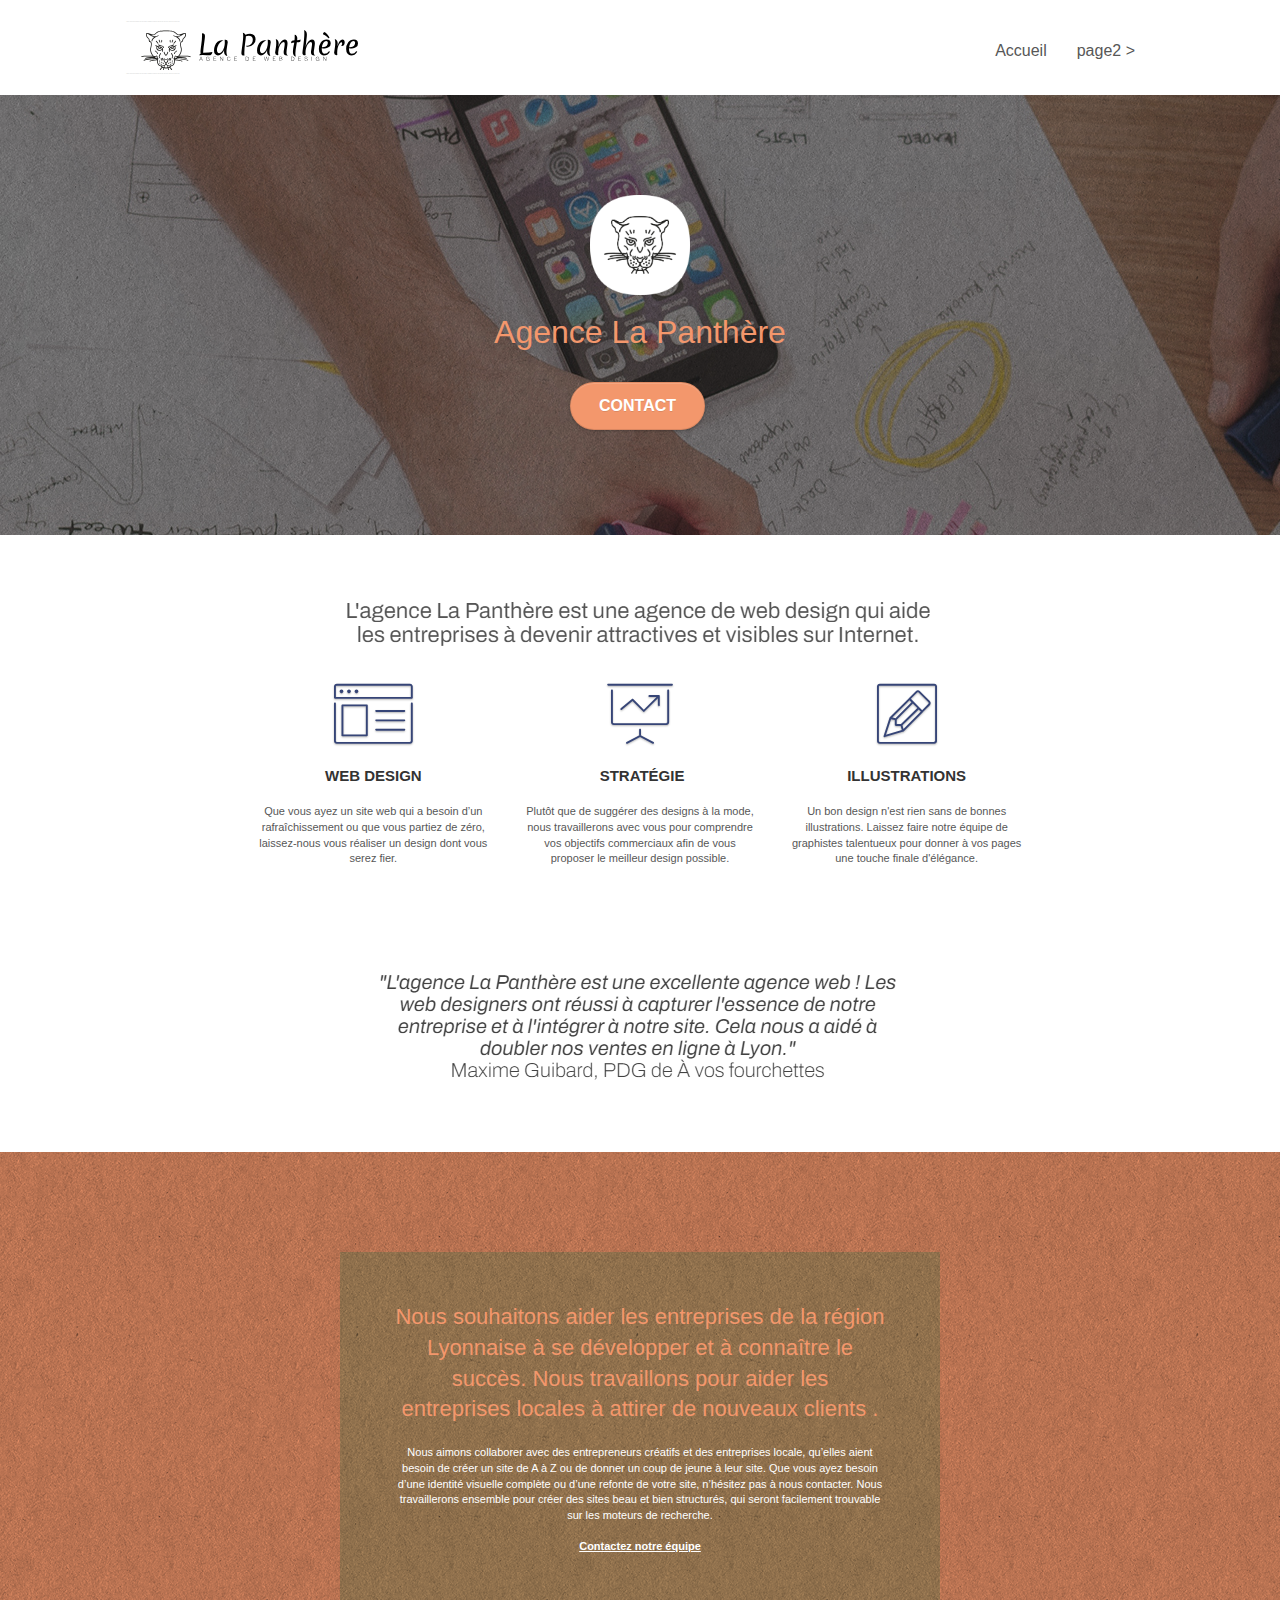
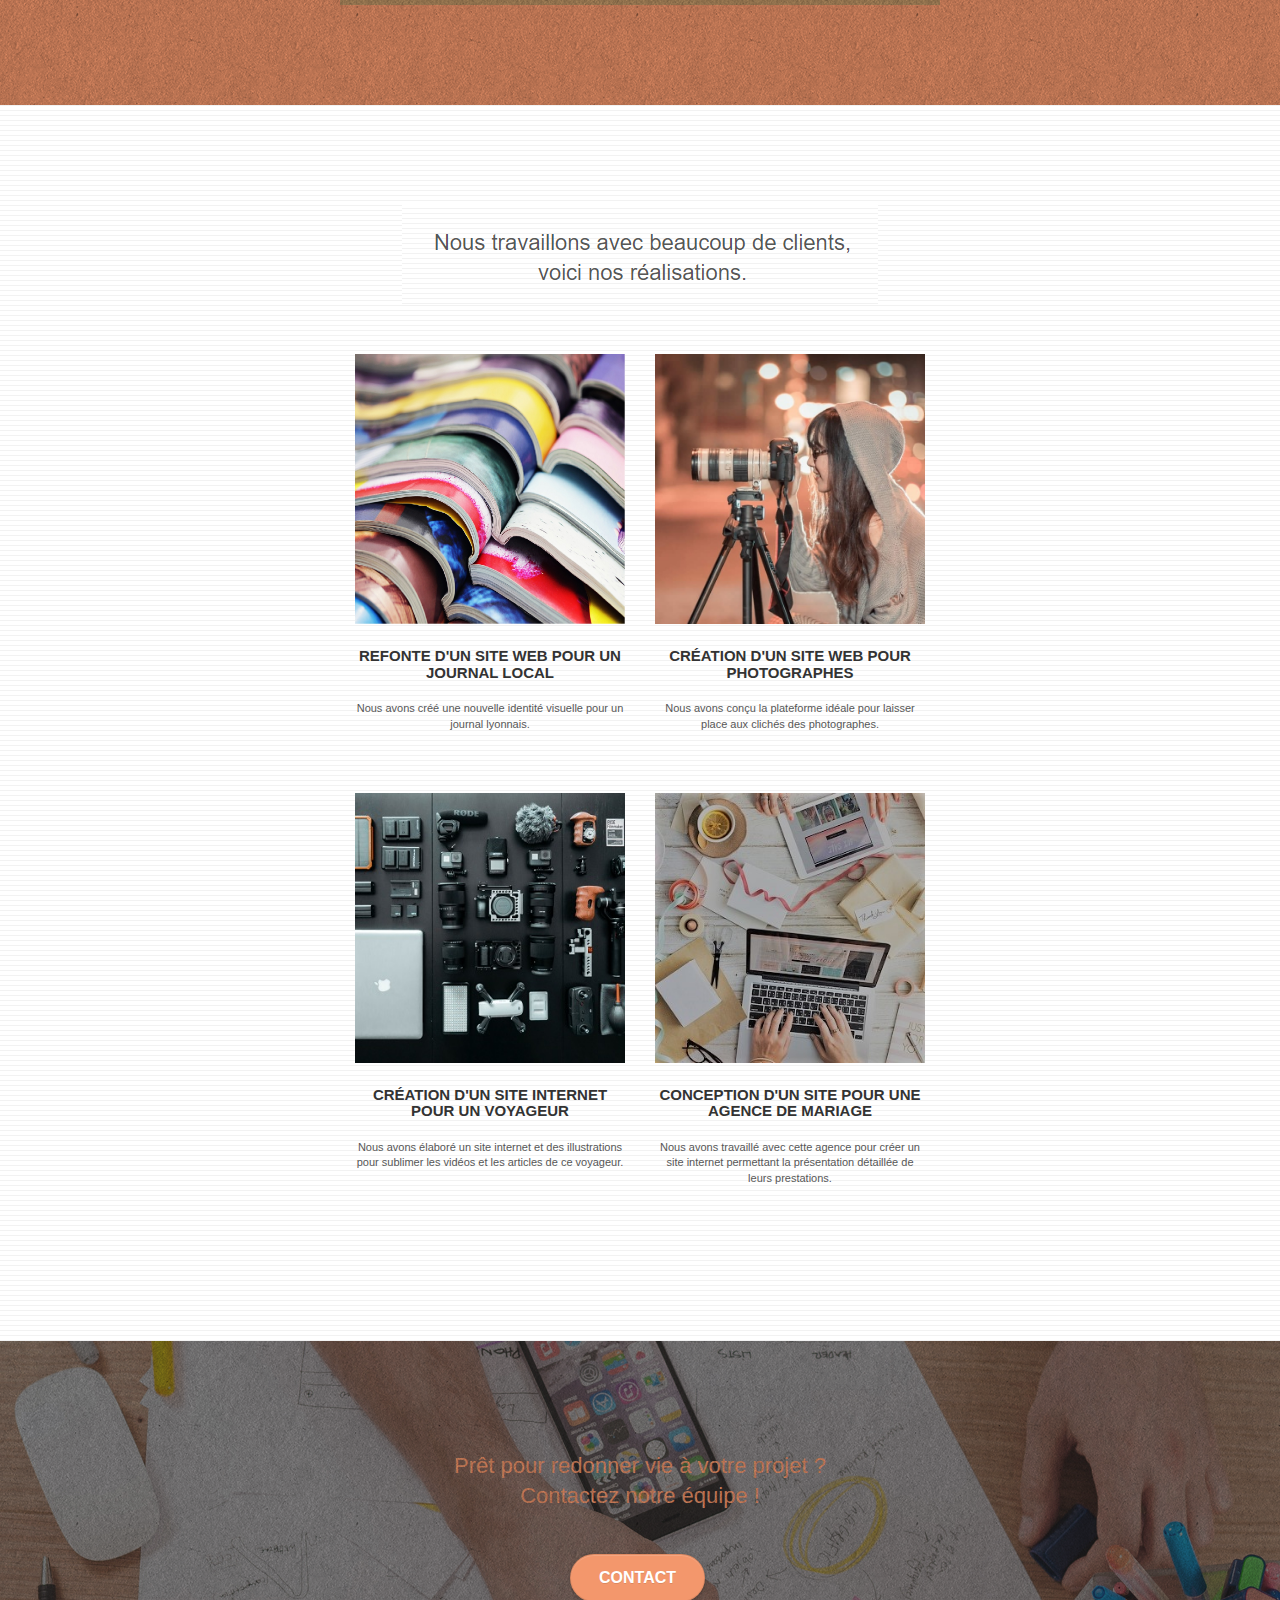
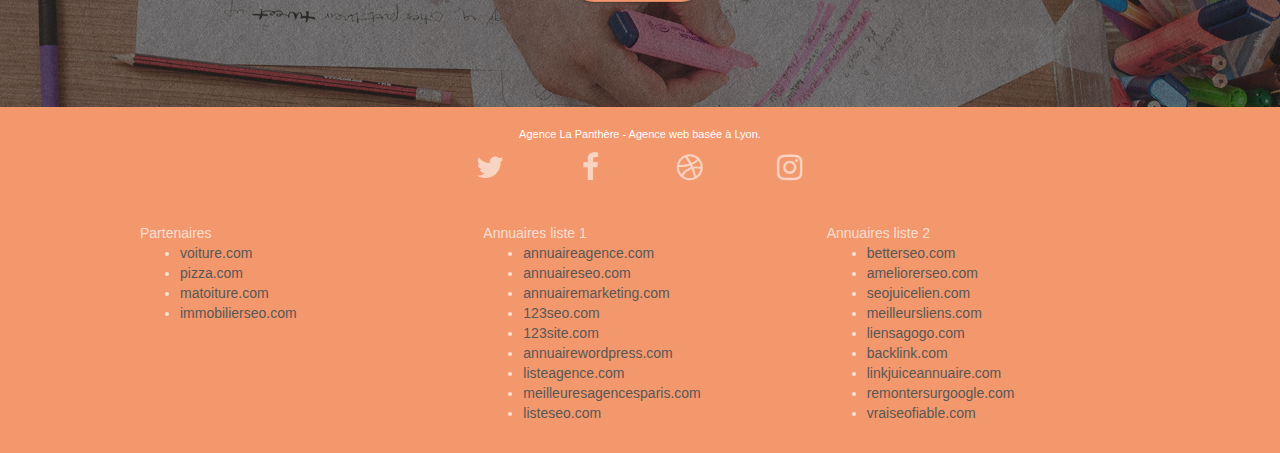
==== index.html @ 85a0c878 "first real commit" ====
<!doctype html>
<html lang="Default">
<head>
    <meta charset="utf-8">
    <meta name="keywords" content="seo, google, site web, site internet, agence design paris, agence design, agence design,agence design,agence design,agence design,agence design,agence design,agence design,agence design">
    <meta name="description" content="">
    <meta name="viewport" content="width=device-width, initial-scale=1.0, viewport-fit=cover">
    <link rel="shortcut icon" type="image/png" href="favicon.jpg">
    
	<link rel="stylesheet" type="text/css" href="./css/bootstrap.css">
	<link rel="stylesheet" type="text/css" href="style.css">
	<link rel="stylesheet" type="text/css" href="./css/font-awesome.css">
	<link rel="stylesheet" type="text/css" href="./css/et-line.css">
	
    
	<script src="./js/jquery-2.1.0.js"></script>
	<script src="./js/bootstrap.js"></script>
	<script src="./js/blocs.js"></script>
	<script src="./js/jquery.touchSwipe.js" defer></script>
	<script src="./js/gmaps.js"></script>

    <title>.</title>
	<!-- Analytics -->
 
	<!-- Analytics END --> 
</head>

<body>
	<!-- Principal conteneur -->
	<div class="page-container">
		
	<!-- bloc-0 -->
	<div class="bloc bgc-white l-bloc " id="bloc-0">
		<div class="container bloc-sm">

			<nav class="navbar row">
				<div class="navbar-header">
					<div class="keywords" style="color:#cccccc;font-size:1px;">Agence web à paris, stratégie web, web design, illustrations, design de site web, site web, web, internet, site internet, site</div>
					<a class="navbar-brand" href="index.html"><img src="img/agence-la-panthere-monochrome.svg" alt="paris web design logo agence web meilleure agence" height="40" /></a>
					<div class="keywords" style="color:#cccccc;font-size:1px;">Agence web à paris, stratégie web, web design, illustrations, design de site web, site web, web, internet, site internet, site</div>
					<button id="nav-toggle" type="button" class="ui-navbar-toggle navbar-toggle" data-toggle="collapse" data-target=".navbar-1">
						<span class="sr-only">Toggle navigation</span><span class="icon-bar"></span><span class="icon-bar"></span><span class="icon-bar"></span>
					</button>
				</div>
				<div class="collapse navbar-collapse navbar-1 special-dropdown-nav">
					<ul class="site-navigation nav navbar-nav">
						<li>
							<a href="index.html">Accueil</a>
						</li>
						<li>
						</li>
						<li>
							<a href="page2.html">page2 &gt;</a>
						</li>
					</ul>
				</div>
			</nav>
		</div>
	</div>
	<!-- bloc-0 END -->

	<!-- bloc-1-presentation -->
	<div class="bloc bgc-dark-slate-blue bg-banniere d-bloc bg-t-edge bloc-bg-texture texture-paper b-parallax" id="bloc-1-hero">
		<div class="container bloc-lg">
			<div class="row tight-width-whitespace">
				<div class="col-sm-12">
					<img src="img/logo.png" class="center-block image-resize-mode" width="100" alt="Agence La Panthère, agence web paris, création logo paris" />
					<h1 class="text-center hero-bloc-text tc-white ">
						Agence La Panthère
					</h1>
					<div class="text-center">
						<a href="page2.html" class="btn btn-lg btn-clean btn-rd cta-hero btn-atomic-tangerine" id="cta-hero">Contact</a>
					</div>
				</div>
			</div>
		</div>
	</div>
	<!-- bloc-1-presentation END -->

	<!-- bloc-2-services -->
	<div class="bloc bgc-white l-bloc" id="bloc-2-services">
		<div class="container bloc-md">
			<div class="row">
				<div class="col-sm-12 text-center">
					<img alt="agence web, agence web paris, web design paris, stratégie web" src="img/title.png" />
				</div>
			</div>
			<div class="row voffset-lg med-width-whitespace">
				<div class="col-sm-4">
					<div class="text-center">
						<span class="et-icon-browser sm-shadow icon-dark-slate-blue icons icon-lg"></span>
					</div>
					<h3 class="mg-md text-center">
						Web design
					</h3>
					<p class="text-center ">
						Que vous ayez un site web qui a besoin d&rsquo;un rafraîchissement ou que vous partiez de zéro, laissez-nous vous réaliser un design dont vous serez fier.
					</p>
				</div>
				<div class="col-sm-4">
					<div class="text-center">
						<span class="et-icon-presentation sm-shadow icon-dark-slate-blue icons icon-lg"></span>
					</div>
					<h3 class="mg-md text-center">
						&nbsp;Stratégie
					</h3>
					<p class="text-center ">
						Plutôt que de suggérer des designs à la mode, nous travaillerons avec vous pour comprendre vos objectifs commerciaux afin de vous proposer le meilleur design possible.<br>
					</p>
				</div>
				<div class="col-sm-4">
					<div class="text-center">
						<span class="et-icon-edit sm-shadow icon-dark-slate-blue icons icon-lg"></span>
					</div>
					<h3 class="mg-md text-center">
						Illustrations
					</h3>
					<p class="text-center ">
						Un bon design n'est rien sans de bonnes illustrations. Laissez faire notre équipe de graphistes talentueux pour donner à vos pages une touche finale d'élégance.
					</p>
				</div>
			</div>
			<div class="row voffset-lg voffset">
				<div class="col-xs-12 col-md-8 col-md-offset-2 text-center">
					<img alt="agence web, agence web paris, web design paris, stratégie web" src="img/citation.png" />

				</div>
			</div>
		</div>
	</div>
	<!-- bloc-2-services END -->

	<!-- bloc-3-what-i-do -->
	<div class="bloc tc-white bgc-atomic-tangerine bg-presentation d-bloc bloc-bg-texture texture-paper b-parallax" id="bloc-3-what-i-do">
		<div class="container bloc-lg">
			<div class="row tight-width-whitespace black-background">
				<div class="col-sm-12">
					<h2 class="mg-md text-center tc-white">
						Nous souhaitons aider les entreprises de la région Lyonnaise à se développer et à connaître le succès. Nous travaillons pour aider les entreprises locales à attirer de nouveaux clients .<br>
					</h2>
					<p class="text-center white">
						Nous aimons collaborer avec des entrepreneurs créatifs et des entreprises locale, qu’elles aient besoin de créer un site de A à Z ou de donner un coup de jeune à leur site. Que vous ayez besoin d’une identité visuelle complète ou d’une refonte de votre site, n’hésitez pas à nous contacter. Nous travaillerons ensemble pour créer des sites beau et bien structurés, qui seront facilement trouvable sur les moteurs de recherche. <br><br><a class="ltc-white bold-link" href="page2.html">Contactez notre équipe</a><br>
					</p>
				</div>
			</div>
		</div>
	</div>
	<!-- bloc-3-what-i-do END -->

	<!-- bloc-4-portfolio -->
	<div class="bloc bgc-white bg-lines-h2-bg bg-repeat l-bloc" id="bloc-4-portfolio">
		<div class="container bloc-lg">
			<div class="row">
				<div class="col-sm-12 text-center">
					<img alt="agence web, agence web paris, web design paris, stratégie web" src="img/title2.png" />
				</div>
			</div>
			<div class="row tight-width-whitespace portfolio-row">
				<div class="col-sm-6">
					<a href="#" data-lightbox="img/1.jpg" data-gallery-id="gallery-1" data-caption="Refonte d'un site web pour un journal local" data-frame="snapshot-lb"><img src="img/1.jpg" alt="paris web design logo agence web meilleure agence et refonte site web journal" class="img-responsive portfolio-thumb" /></a>
					<h3 class="mg-md text-center">
						Refonte d'un site web pour un journal local
					</h3>
					<p class="text-center">
						Nous avons créé une nouvelle identité visuelle pour un journal lyonnais.
					</p>
				</div>
				<div class="col-sm-6">
					<a href="#" data-lightbox="img/2.jpg" data-gallery-id="gallery-1" data-caption="Création d'un site web pour photographes" data-frame="snapshot-lb"><img src="img/2.jpg" class="img-responsive portfolio-thumb" alt="paris web design logo agence web meilleure agence, Création d'un site web pour photographes" /></a>
					<h3 class="mg-md text-center">
						Création d'un site web pour photographes
					</h3>
					<p class="text-center">
						Nous avons conçu la plateforme idéale pour laisser place aux clichés des photographes.
					</p>
				</div>
			</div>
			<div class="row tight-width-whitespace portfolio-row">
				<div class="col-sm-6">
					<a href="#" data-lightbox="img/3.bmp" data-gallery-id="gallery-1" data-caption="Création d'un site internet pour un voyageur" data-frame="snapshot-lb"><img src="img/3.bmp" class="img-responsive portfolio-thumb" alt="paris web design logo agence web meilleure agence, Création d'un site web pour voyageur"/></a>
					<h3 class="mg-md text-center">
						Création d'un site internet pour un voyageur
					</h3>
					<p class="text-center">
						Nous avons élaboré un site internet et des illustrations pour sublimer les vidéos et les articles de ce voyageur.
					</p>
				</div>
				<div class="col-sm-6">
					<a href="#" data-lightbox="img/4.bmp" data-gallery-id="gallery-1" data-caption="Conception d'un site pour une agence de mariage" data-frame="snapshot-lb"><img src="img/4.bmp" class="img-responsive portfolio-thumb" alt="paris web design logo agence web meilleure agence, Création d'un site web pour agence de mariage" /></a>
					<h3 class="mg-md text-center">
						Conception d'un site pour une agence de mariage
					</h3>
					<p class="text-center">
						Nous avons travaillé avec cette agence pour créer un site internet permettant la présentation détaillée de leurs prestations.
					</p>
				</div>
			</div>
		</div>
	</div>
	<!-- bloc-4-portfolio END -->

	<!-- bloc-5-cta -->
	<div class="bloc bgc-dark-slate-blue bg-banniere d-bloc bloc-bg-texture texture-paper" id="bloc-5-cta">
		<div class="container bloc-lg">
			<div class="row">
				<h2 class="mg-md text-center tc-white">
					Prêt pour redonner vie à votre projet ?<br>Contactez notre équipe !
				</h2>
				<div class="col-sm-12 text-center">
					<a href="page2.html" class="btn btn-atomic-tangerine btn-clean btn-rd btn-lg cta-hero">Contact</a>
				</div>
			</div>
		</div>
	</div>
	<!-- bloc-5-cta END -->

	<!-- Footer - bloc-8 -->
	<div class="bloc bgc-atomic-tangerine d-bloc" id="bloc-8">
		<div class="container bloc-sm">
			<div class="row">
				<div class="col-sm-12">
					<p class="text-center white">
						Agence La Panthère - Agence web basée à Lyon.<br>
					</p>
					<div class="row row-no-gutters social">
						<div class="col-sm-3">
							<div class="text-center">
								<a class="social" href="index.html"><span class="fa fa-twitter icon-md"></span></a>
							</div>
						</div>
						<div class="col-sm-3">
							<div class="text-center">
								<a class="social" href="index.html"><span class="fa fa-facebook icon-md"></span></a>
							</div>
						</div>
						<div class="col-sm-3">
							<div class="text-center">
								<a class="social" href="index.html"><span class="fa fa-dribbble icon-md"></span></a>
							</div>
						</div>
						<div class="col-sm-3">
							<div class="text-center">
								<a class="social" href="index.html"><span class="fa fa-instagram icon-md"></span></a>
							</div>
						</div>
						<div class="keywords" style="color:#F3976C;">Agence web à paris, stratégie web, web design, illustrations, design de site web, site web, web, internet, site internet, site</div>
					</div>
					<div class="row">
						<div class="col-sm-4">
							Partenaires
								<ul>
									<li><a href="voiture.com">voiture.com</a></li>
									<li><a href="pizza.com">pizza.com</a></li>
									<li><a href="matoiture.com">matoiture.com</a></li>
									<li><a href="immobilierseo.com">immobilierseo.com</a></li>
								</ul>		
						</div>
						<div class="col-sm-4">
							Annuaires liste 1
							<ul>
								<li><a href="annuaireagence.com">annuaireagence.com</a></li>
								<li><a href="annuaireseo.com">annuaireseo.com</a></li>
								<li><a href="annuairemarketing.com">annuairemarketing.com</a></li>
								<li><a href="123seoture.com">123seo.com</a></li>
								<li><a href="123site.com">123site.com</a></li>
								<li><a href="annuairewordpress.com">annuairewordpress.com</a></li>
								<li><a href="listeagence.com">listeagence.com</a></li>
								<li><a href="meilleuresagencesparis.com">meilleuresagencesparis.com</a></li>
								<li><a href="listeseo.com">listeseo.com</a></li>
							</ul>
						</div>
						<div class="col-sm-4">
							Annuaires liste 2
							<ul>
								<li><a href="betterseo.com">betterseo.com</a></li>
								<li><a href="ameliorerseo.com">ameliorerseo.com</a></li>
								<li><a href="seojuicelien.com">seojuicelien.com</a></li>
								<li><a href="meilleursliens.com">meilleursliens.com</a></li>
								<li><a href="liensagogo.com">liensagogo.com</a></li>
								<li><a href="backlink.com">backlink.com</a></li>
								<li><a href="linkjuiceannuaire.com">linkjuiceannuaire.com</a></li>
								<li><a href="remontersurgoogle.com">remontersurgoogle.com</a></li>
								<li><a href="vraiseofiable.com">vraiseofiable.com</a></li>
							</ul>
						</div>
					</div>
				</div>
			</div>
		</div>
	</div>
	<!-- Footer - bloc-8 END -->

	</div>
	<!-- Principal conteneur END -->
		

</body>
</html>
---- style.css ----
body {
    margin: 0;
    padding: 0;
    background: #FFF;
    overflow-x: hidden;
    -webkit-font-smoothing: antialiased;
    -moz-osx-font-smoothing: grayscale;
}

a,
button {
    transition: all .3s ease-in-out;
    outline: none!important;
}

a:hover {
    text-decoration: none;
    cursor: pointer;
}

#page-loading-blocs-notifaction {
    position: fixed;
    top: 0;
    bottom: 0;
    width: 100%;
    z-index: 100000;
    background: #FFFFFF url("img/pageload-spinner.gif") no-repeat center center;
}

.bloc {
    width: 100%;
    clear: both;
    background: 50% 50% no-repeat;
    padding: 0 50px;
    -webkit-background-size: cover;
    -moz-background-size: cover;
    -o-background-size: cover;
    background-size: cover;
    position: relative;
}

.bloc .container {
    padding-left: 0;
    padding-right: 0;
}

.bloc-lg {
    padding: 100px 50px;
}

.bloc-md {
    padding: 50px;
}

.bloc-sm {
    padding: 20px 50px;
}

.bg-center,
.bg-l-edge,
.bg-r-edge,
.bg-t-edge,
.bg-b-edge,
.bg-tl-edge,
.bg-bl-edge,
.bg-tr-edge,
.bg-br-edge,
.bg-repeat {
    -webkit-background-size: auto!important;
    -moz-background-size: auto!important;
    -o-background-size: auto!important;
    background-size: auto!important;
}

.bg-repeat {
    background: repeat;
}

.bg-t-edge {
    background: top no-repeat;
}

.bloc-bg-texture::before {
    content: "";
    background-size: 2px 2px;
    position: absolute;
    top: 0;
    bottom: 0;
    left: 0;
    right: 0;
}

.texture-paper::before {
    background: url("img/texture-paper.png");
    background-size: 280px 280px;
}

.b-parallax {
    background-attachment: fixed;
}

.d-bloc {
    color: rgba(255, 255, 255, .7);
}

.d-bloc button:hover {
    color: rgba(255, 255, 255, .9);
}

.d-bloc .icon-round,
.d-bloc .icon-square,
.d-bloc .icon-rounded,
.d-bloc .icon-semi-rounded-a,
.d-bloc .icon-semi-rounded-b {
    border-color: rgba(255, 255, 255, .9);
}

.d-bloc .divider-h span {
    border-color: rgba(255, 255, 255, .2);
}

.d-bloc .a-btn,
.d-bloc .navbar a,
.d-bloc .navbar-brand,
.d-bloc a .icon-sm,
.d-bloc a .icon-md,
.d-bloc a .icon-lg,
.d-bloc a .icon-xl,
.d-bloc h1 a,
.d-bloc h2 a,
.d-bloc h3 a,
.d-bloc h4 a,
.d-bloc h5 a,
.d-bloc h6 a,
.d-bloc p a {
    color: rgba(255, 255, 255, .6);
}

.d-bloc .a-btn:hover,
.d-bloc .navbar a:hover,
.d-bloc .navbar-brand:hover,
.d-bloc a:hover .icon-sm,
.d-bloc a:hover .icon-md,
.d-bloc a:hover .icon-lg,
.d-bloc a:hover .icon-xl,
.d-bloc h1 a:hover,
.d-bloc h2 a:hover,
.d-bloc h3 a:hover,
.d-bloc h4 a:hover,
.d-bloc h5 a:hover,
.d-bloc h6 a:hover,
.d-bloc p a:hover {
    color: rgba(255, 255, 255, 1);
}

.d-bloc .navbar-toggle .icon-bar {
    background: rgba(255, 255, 255, 1);
}

.d-bloc .btn-wire,
.d-bloc .btn-wire:hover {
    color: rgba(255, 255, 255, 1);
    border-color: rgba(255, 255, 255, 1);
}

.d-bloc .panel {
    color: rgba(0, 0, 0, .5);
}

.d-bloc .panel button:hover {
    color: rgba(0, 0, 0, .7);
}

.d-bloc .panel icon {
    border-color: rgba(0, 0, 0, .7);
}

.d-bloc .panel .divider-h span {
    border-color: rgba(0, 0, 0, .1);
}

.d-bloc .panel .a-btn {
    color: rgba(0, 0, 0, .6);
}

.d-bloc .panel .a-btn:hover {
    color: rgba(0, 0, 0, 1);
}

.d-bloc .panel .btn-wire,
.d-bloc .panel .btn-wire:hover {
    color: rgba(0, 0, 0, .7);
    border-color: rgba(0, 0, 0, .3);
}

.d-bloc .panel,
.l-bloc {
    color: rgba(0, 0, 0, .5);
}

.d-bloc .panel button:hover,
.l-bloc button:hover {
    color: rgba(0, 0, 0, .7);
}

.l-bloc .icon-round,
.l-bloc .icon-square,
.l-bloc .icon-rounded,
.l-bloc .icon-semi-rounded-a,
.l-bloc .icon-semi-rounded-b {
    border-color: rgba(0, 0, 0, .7);
}

.d-bloc .panel .divider-h span,
.l-bloc .divider-h span {
    border-color: rgba(0, 0, 0, .1);
}

.d-bloc .panel .a-btn,
.l-bloc .a-btn,
.l-bloc .navbar a,
.l-bloc .navbar-brand,
.l-bloc a .icon-sm,
.l-bloc a .icon-md,
.l-bloc a .icon-lg,
.l-bloc a .icon-xl,
.l-bloc h1 a,
.l-bloc h2 a,
.l-bloc h3 a,
.l-bloc h4 a,
.l-bloc h5 a,
.l-bloc h6 a,
.l-bloc p a {
    color: rgba(0, 0, 0, .6);
}

.d-bloc .panel .a-btn:hover,
.l-bloc .a-btn:hover,
.l-bloc .navbar a:hover,
.l-bloc .navbar-brand:hover,
.l-bloc a:hover .icon-sm,
.l-bloc a:hover .icon-md,
.l-bloc a:hover .icon-lg,
.l-bloc a:hover .icon-xl,
.l-bloc h1 a:hover,
.l-bloc h2 a:hover,
.l-bloc h3 a:hover,
.l-bloc h4 a:hover,
.l-bloc h5 a:hover,
.l-bloc h6 a:hover,
.l-bloc p a:hover {
    color: rgba(0, 0, 0, 1);
}

.l-bloc .navbar-toggle .icon-bar {
    color: rgba(0, 0, 0, .6);
}

.d-bloc .panel .btn-wire,
.d-bloc .panel .btn-wire:hover,
.l-bloc .btn-wire,
.l-bloc .btn-wire:hover {
    color: rgba(0, 0, 0, .7);
    border-color: rgba(0, 0, 0, .3);
}

.voffset {
    margin-top: 30px;
}

.voffset-lg {
    margin-top: 80px;
}

.row-no-gutters {
    margin-right: 0;
    margin-left: 0;
}

.row.row-no-gutters > [class^="col-"],
.row.row-no-gutters > [class*=" col-"] {
    padding-right: 0;
    padding-left: 0;
}

#bloc-1-hero h1 {
    font-size: 32px;
}

.navbar {
    margin-bottom: 0;
    z-index: 1;
}

.navbar-brand {
    height: auto;
    padding: 3px 15px;
    font-size: 25px;
    font-weight: normal;
    font-weight: 600;
    line-height: 44px;
}

.navbar-brand img {
    max-height: 200px;
    margin: 0 5px 0 0;
    display: inline;
}

.navbar-brand img[src$=svg] {
    min-width: 100px;
}

.nav-center .navbar-brand img {
    margin: 0;
}

.navbar .nav {
    padding-top: 2px;
    margin-right: -16px;
    float: right;
    z-index: 1;
}

.nav > li {
    float: left;
    margin-top: 4px;
    font-size: 16px;
}

.navbar-nav .open .dropdown-menu > li > a {
    text-align: inherit;
}

.nav > li a:hover,
.nav > li a:focus {
    background: transparent;
}

.navbar-toggle {
    margin: 10px 10px 0 0;
    border: 0px;
}

.navbar-toggle:hover {
    background: transparent!important;
}

.navbar-toggle .icon-bar {
    background-color: rgba(0, 0, 0, .5);
    width: 26px;
}

.nav-invert .navbar .nav {
    float: left;
}

.nav-invert .navbar-header,
.nav-invert .navbar-brand {
    float: right;
    position: relative;
    z-index: 2;
}

@media (min-width: 768px) {
    .site-navigation {
        position: absolute;
        top: 50%;
        right: 20px;
        transform: translate(0, -50%);
        -webkit-transform: translateY(-50%);
    }
    .nav > li .dropdown-menu a,
    .nav > li .dropdown-menu a:hover {
        color: #484848;
    }
    .nav-invert .site-navigation {
        left: 0;
        right: 0;
    }
    .nav-center {
        text-align: center;
    }
    .nav-center .navbar-header {
        width: 100%;
    }
    .nav-center .navbar-header,
    .nav-center .navbar-brand,
    .nav-center .nav > li {
        float: none;
        display: inline-block;
    }
    .nav-center .site-navigation {
        position: relative;
        width: 100%;
        right: 0;
        margin-right: 0px;
        margin-top: 20px;
    }
    .nav-center.mini-nav .navbar-toggle {
        float: none;
        margin: 10px auto 0;
    }
}

.nav > li > .dropdown a {
    background: none!important;
    display: block;
    padding: 14px 15px;
}

nav .caret {
    margin: 0 5px;
}

.dropdown-menu .dropdown-menu {
    top: -8px;
    left: 100%;
}

.dropdown-menu .dropmenu-flow-right {
    top: 100%;
    left: 0;
    margin-left: -1px;
    border-top-left-radius: 0;
    border-top-right-radius: 0;
}

.dropdown-menu .dropdown span {
    border: 4px solid black;
    border-top-color: transparent;
    border-right-color: transparent;
    border-bottom-color: transparent;
    margin: 6px -5px 0 0!important;
    float: right;
}

.mg-md {
    margin-top: 10px;
    margin-bottom: 20px;
}

.mg-lg {
    margin-top: 10px;
    margin-bottom: 40px;
}

.btn {
    margin: 0 5px 5px 0;
}

.btn.pull-right {
    margin: 0 0 5px 5px;
}

.btn-d,
.btn-d:hover,
.btn-d:focus {
    color: #FFF;
    background: rgba(0, 0, 0, .3);
}

button {
    outline: none!important;
}

.btn-rd {
    border-radius: 40px;
}

.btn-clean {
    border: 1px solid rgba(0, 0, 0, .08);
    border-bottom-color: rgba(0, 0, 0, .1);
    text-shadow: 0 1px 0 rgba(0, 0, 1, .1);
    box-shadow: 0 1px 3px rgba(0, 0, 1, .25), inset 0 1px 0 0 rgba(255, 255, 255, .15);
}

.icon-md {
    font-size: 30px!important;
}

.icon-lg {
    font-size: 60px!important;
}

.sm-shadow {
    text-shadow: 0 1px 2px rgba(0, 0, 0, .3);
}

.panel-sq,
.panel-sq .panel-heading,
.panel-sq .panel-footer {
    border-radius: 0;
}

.panel-rd {
    border-radius: 30px;
}

.panel-rd .panel-heading {
    border-radius: 29px 29px 0 0;
}

.panel-rd .panel-footer {
    border-radius: 0 0 29px 29px;
}

.form-control {
    border-color: rgba(0, 0, 0, .1);
    box-shadow: none;
}

.scrollToTop {
    width: 40px;
    height: 40px;
    position: fixed;
    bottom: 20px;
    right: 20px;
    opacity: 0;
    z-index: 500;
    transition: all .3s ease-in-out;
}

.scrollToTop span {
    margin-top: 6px;
}

.showScrollTop {
    font-size: 14px;
    opacity: 1;
}

a[data-lightbox] {
    position: relative;
    display: block;
    text-align: center;
}

a[data-lightbox]:hover::before {
    content: "+";
    font-family: "HelveticaNeue-Light", "Helvetica Neue Light", "Helvetica Neue", Helvetica, Arial;
    font-size: 32px;
    width: 50px;
    height: 50px;
    margin-left: -25px;
    border-radius: 50%;
    background: rgba(0, 0, 0, .6);
    color: #FFF;
    font-weight: 100;
    z-index: 1;
    position: absolute;
    top: 50%;
    transform: translateY(-50%);
    -webkit-transform: translateY(-50%);
}

a[data-lightbox]:hover img {
    opacity: 0.6;
    -webkit-animation-fill-mode: none;
    animation-fill-mode: none;
}

#lightbox-modal {
    display: flex;
    align-items: center;
}

#lightbox-modal .modal-dialog {
    width: 90%;
    max-width: 900px;
    margin: 0 auto 0;
}

#lightbox-modal .modal-dialog img {
    max-height: 90vh;
    margin: 0 auto;
}

.lightbox-caption {
    padding: 20px;
    color: #FFF;
    background: rgba(0, 0, 0, .5);
    position: absolute;
    left: 15px;
    right: 15px;
    bottom: 5px;
}

.close-lightbox {
    color: #FFF;
    font-size: 30px;
    position: absolute;
    top: 20px;
    right: 20px;
    z-index: 20;
    background: rgba(0, 0, 0, .5);
    border: none;
    line-height: 30px;
    padding: 0 9px 5px;
    opacity: 0.3;
}

.close-lightbox:hover,
.next-lightbox:hover,
.prev-lightbox:hover {
    opacity: 1.0;
    color: #FFF;
}

.next-lightbox,
.prev-lightbox {
    font-size: 20px;
    color: rgba(255, 255, 255, .9);
    background: rgba(0, 0, 0, .5);
    transition: all .2s ease-in-out;
    position: absolute;
    top: 45%;
    z-index: 1;
    opacity: 0.4;
}

.next-lightbox {
    padding: 6px 8px 1px 13px;
    right: 25px;
}

.prev-lightbox {
    padding: 6px 13px 1px 10px;
    left: 25px;
}

.snapshot-lb .modal-body {
    padding-bottom: 45px;
}

.snapshot-lb .lightbox-caption {
    padding: 0;
    color: rgba(0, 0, 0, .5);
    background: none;
}

h1,
h2,
h3,
h4,
h5,
h6,
p,
label,
.btn,
a {
    font-family: "helvetica";
    font-weight: 400;
    color: #575757!important;
}

.container {
    max-width: 1000px;
}

.hero-bloc-text {
    font-size: 38px;
}

.hero-bloc-text-sub {
    font-size: 36px;
}

.statement-bloc-text {
    line-height: 26px;
    font-style: italic;
    font-size: 20px;
    text-align: center;
    font-weight: lighter;
    max-width: 520px;
    margin: auto auto auto auto;
}

p {
    font-size: 11px;
}

.tight-width-whitespace {
    max-width: 600px;
    margin: auto auto auto auto;
}

.h1 {
    font-size: 20px;
    font-family: "Open Sans";
}

.cta-hero {
    margin-top: 22px;
    color: #FFFFFF!important;
    text-transform: uppercase;
    padding: 12px 28px 12px 28px;
    font-size: 16px;
    font-weight: 700;
}

.social {
    max-width: 400px;
    margin: auto auto auto auto;
}

h2 {
    font-size: 22px;
    line-height: 1.4em;
}

h3 {
    font-size: 15px;
    text-transform: uppercase;
    font-weight: 700;
    color: #333333!important;
}

.med-width-whitespace {
    max-width: 800px;
    margin: auto auto auto auto;
    box-shadow: 0px 0px 0px #000000;
}

h1 {
    color: #333333!important;
}

h4 {
    color: #333333!important;
}

.icons {
    margin-bottom: 14px;
    margin-top: 24px;
}

.white {
    color: #FFFFFF!important;
}

.portfolio-thumb {
    margin-bottom: 24px;
}

.portfolio-row {
    margin-bottom: 44px;
    margin-top: 50px;
}

.avatar {
    box-shadow: 0px 4px 9px rgba(0, 0, 0, 0.3);
}

.black-background {
    background-color: rgba(165, 147, 99, 0.7);
    padding: 40px 40px 40px 40px;
}

.bold-link {
    font-weight: 900;
    text-decoration: underline!important;
}

.bgc-white {
    background-color: #FFFFFF;
}

.bgc-dark-slate-blue {
    background-color: #364577;
}

.bgc-atomic-tangerine {
    background-color: #F3976C;
}

.tc-white {
    color: #F3976C!important;
}

.btn-atomic-tangerine {
    background: #F3976C;
    color: #FFFFFF!important;
}

.btn-atomic-tangerine:hover {
    background: #c27956!important;
    color: #FFFFFF!important;
}

.ltc-white {
    color: #FFFFFF!important;
}

.ltc-white:hover {
    color: #cccccc!important;
}

.ltc-atomic-tangerine {
    color: #F3976C!important;
}

.ltc-atomic-tangerine:hover {
    color: #c27956!important;
}

.icon-dark-slate-blue {
    color: #364577!important;
    border-color: #364577!important;
}

.bg-dots-bg {
    background-image: url("img/dots-bg.png");
}

.bg-lines-h2-bg {
    background-image: url("img/lines-h2-bg.png");
}

.bg-banniere {
    background-image: url("img/agence-la-panthere.jpg");
}

.bg-presentation {
    background-image: url("img/image-de-presentation.bmp");
}

@media (max-width: 1024px) {
    .bloc {
        padding-left: 20px;
        padding-right: 20px;
    }
    .bloc.full-width-bloc,
    .bloc-tile-2.full-width-bloc .container,
    .bloc-tile-3.full-width-bloc .container,
    .bloc-tile-4.full-width-bloc .container {
        padding-left: 0;
        padding-right: 0;
    }
}

@media (max-width: 992px) and (min-width: 768px) {
    .navbar .nav {
        max-width: 80%
    }
    .nav-center.navbar .nav {
        max-width: 100%
    }
}

@media only screen and (min-device-width: 768px) and (max-device-width: 1024px) and (orientation: landscape) {
    .b-parallax {
        background-attachment: scroll;
    }
}

@media only screen and (min-device-width: 1024px) and (max-device-width: 1366px) and (-webkit-min-device-pixel-ratio: 1.5) {
    .b-parallax {
        background-attachment: scroll;
    }
}

@media (max-width: 991px) {
    .container {
        width: 100%;
    }
    .b-parallax {
        background-attachment: scroll;
    }
    .page-container,
    #hero-bloc {
        overflow-x: hidden;
        position: relative;
    }
    .bloc {
        padding-left: constant(safe-area-inset-left);
        padding-right: constant(safe-area-inset-right);
    }
    .bloc-group,
    .bloc-group .bloc {
        display: block;
        width: 100%;
    }
    .bloc-fill-screen .fill-bloc-top-edge,
    .bloc-fill-screen .fill-bloc-bottom-edge {
        padding: 0 20px;
        padding-left: constant(safe-area-inset-left);
        padding-right: constant(safe-area-inset-right);
    }
}

@media (max-width: 767px) {
    .page-container {
        overflow-x: hidden;
        position: relative;
    }
    h1,
    h2,
    h3,
    h4,
    h5,
    h6,
    p,
    #disqus_thread {
        padding-left: 10px!important;
        padding-right: 10px!important;
    }
    .b-parallax {
        background-attachment: scroll;
    }
    .navbar .nav {
        padding-top: 0;
        border-top: 1px solid rgba(0, 0, 0, .2);
        float: none!important;
    }
    .navbar.row {
        margin-left: 0;
        margin-right: 0;
    }
    .site-navigation {
        position: inherit;
        transform: none;
        -webkit-transform: none;
        -ms-transform: none;
    }
    .nav > li {
        margin-top: 0;
        border-bottom: 1px solid rgba(0, 0, 0, .1);
        background: rgba(0, 0, 0, .05);
        text-align: left;
        padding-left: 15px;
        width: 100%;
    }
    .nav > li:hover {
        background: rgba(0, 0, 0, .08);
    }
    .dropdown .dropdown a .caret {
        float: none;
        margin: 5px 0 0 10px!important;
        border: 4px solid black;
        border-bottom-color: transparent;
        border-right-color: transparent;
        border-left-color: transparent;
    }
    #hero-bloc .navbar .nav {
        background: rgba(0, 0, 0, .8);
    }
    #hero-bloc .navbar .nav a {
        color: rgba(255, 255, 255, .6);
    }
    .hero {
        padding: 50px 0;
    }
    .hero-nav {
        left: -1px;
        right: -1px;
    }
    .navbar-collapse {
        padding: 0;
        overflow-x: hidden;
        -webkit-box-shadow: none;
        box-shadow: none;
    }
    .navbar-brand img {
        max-height: 40px;
        width: auto;
    }
    .nav-invert .navbar-header {
        float: none;
        width: 100%;
    }
    .nav-invert .navbar-toggle {
        float: left;
        margin-left: 10px;
    }
    .bloc {
        padding-left: 0;
        padding-right: 0;
    }
    .bloc-xxl,
    .bloc-xl,
    .bloc-lg {
        padding: 40px 0;
    }
    .bloc-sm,
    .bloc-md {
        padding-left: 0;
        padding-right: 0;
    }
    .bloc-tile-2 .container,
    .bloc-tile-3 .container,
    .bloc-tile-4 .container,
    .bloc-fill-screen .fill-bloc-top-edge,
    .bloc-fill-screen .fill-bloc-bottom-edge {
        padding-left: 0;
        padding-right: 0;
    }
    .a-block {
        padding: 0 10px;
    }
    .btn-dwn {
        display: none;
    }
    .voffset {
        margin-top: 5px;
    }
    .voffset-md {
        margin-top: 20px;
    }
    .voffset-lg {
        margin-top: 30px;
    }
    form {
        padding: 5px;
    }
    .close-lightbox {
        display: inline-block;
    }
    .blocsapp-device-iphone5 {
        background-size: 216px 425px;
        padding-top: 60px;
        width: 216px;
        height: 425px;
    }
    .blocsapp-device-iphone5 img {
        width: 180px;
        height: 320px;
    }
}

@media (max-width: 400px) {
    .bloc {
        padding-left: 0;
        padding-right: 0;
    }
}

@media (max-width: 767px) {
    .bloc-mob-center-text {
        text-align: center;
    }
}
---- css/et-line.css ----
@font-face {
    font-family: et-line;
    src: url(../fonts/et-line.eot);
    src: url(../fonts/et-line.eot?#iefix) format('embedded-opentype'), url(../fonts/et-line.woff) format('woff'), url(../fonts/et-line.ttf) format('truetype'), url(../fonts/et-line.svg#et-line) format('svg');
    font-weight: 400;
    font-style: normal
}

.et-icon-adjustments,
.et-icon-alarmclock,
.et-icon-anchor,
.et-icon-aperture,
.et-icon-attachment,
.et-icon-bargraph,
.et-icon-basket,
.et-icon-beaker,
.et-icon-bike,
.et-icon-book-open,
.et-icon-briefcase,
.et-icon-browser,
.et-icon-calendar,
.et-icon-camera,
.et-icon-caution,
.et-icon-chat,
.et-icon-circle-compass,
.et-icon-clipboard,
.et-icon-clock,
.et-icon-cloud,
.et-icon-compass,
.et-icon-desktop,
.et-icon-dial,
.et-icon-document,
.et-icon-documents,
.et-icon-download,
.et-icon-dribbble,
.et-icon-edit,
.et-icon-envelope,
.et-icon-expand,
.et-icon-facebook,
.et-icon-flag,
.et-icon-focus,
.et-icon-gears,
.et-icon-genius,
.et-icon-gift,
.et-icon-global,
.et-icon-globe,
.et-icon-googleplus,
.et-icon-grid,
.et-icon-happy,
.et-icon-hazardous,
.et-icon-heart,
.et-icon-hotairballoon,
.et-icon-hourglass,
.et-icon-key,
.et-icon-laptop,
.et-icon-layers,
.et-icon-lifesaver,
.et-icon-lightbulb,
.et-icon-linegraph,
.et-icon-linkedin,
.et-icon-lock,
.et-icon-magnifying-glass,
.et-icon-map,
.et-icon-map-pin,
.et-icon-megaphone,
.et-icon-mic,
.et-icon-mobile,
.et-icon-newspaper,
.et-icon-notebook,
.et-icon-paintbrush,
.et-icon-paperclip,
.et-icon-pencil,
.et-icon-phone,
.et-icon-picture,
.et-icon-pictures,
.et-icon-piechart,
.et-icon-presentation,
.et-icon-pricetags,
.et-icon-printer,
.et-icon-profile-female,
.et-icon-profile-male,
.et-icon-puzzle,
.et-icon-quote,
.et-icon-recycle,
.et-icon-refresh,
.et-icon-ribbon,
.et-icon-rss,
.et-icon-sad,
.et-icon-scissors,
.et-icon-scope,
.et-icon-search,
.et-icon-shield,
.et-icon-speedometer,
.et-icon-strategy,
.et-icon-streetsign,
.et-icon-tablet,
.et-icon-target,
.et-icon-telescope,
.et-icon-toolbox,
.et-icon-tools,
.et-icon-tools-2,
.et-icon-trophy,
.et-icon-tumblr,
.et-icon-twitter,
.et-icon-upload,
.et-icon-video,
.et-icon-wallet,
.et-icon-wine {
    font-family: et-line;
    speak: none;
    font-style: normal;
    font-weight: 400;
    font-variant: normal;
    text-transform: none;
    line-height: 1;
    -webkit-font-smoothing: antialiased;
    -moz-osx-font-smoothing: grayscale;
    display: inline-block
}

.et-icon-mobile:before {
    content: "\e000"
}

.et-icon-laptop:before {
    content: "\e001"
}

.et-icon-desktop:before {
    content: "\e002"
}

.et-icon-tablet:before {
    content: "\e003"
}

.et-icon-phone:before {
    content: "\e004"
}

.et-icon-document:before {
    content: "\e005"
}

.et-icon-documents:before {
    content: "\e006"
}

.et-icon-search:before {
    content: "\e007"
}

.et-icon-clipboard:before {
    content: "\e008"
}

.et-icon-newspaper:before {
    content: "\e009"
}

.et-icon-notebook:before {
    content: "\e00a"
}

.et-icon-book-open:before {
    content: "\e00b"
}

.et-icon-browser:before {
    content: "\e00c"
}

.et-icon-calendar:before {
    content: "\e00d"
}

.et-icon-presentation:before {
    content: "\e00e"
}

.et-icon-picture:before {
    content: "\e00f"
}

.et-icon-pictures:before {
    content: "\e010"
}

.et-icon-video:before {
    content: "\e011"
}

.et-icon-camera:before {
    content: "\e012"
}

.et-icon-printer:before {
    content: "\e013"
}

.et-icon-toolbox:before {
    content: "\e014"
}

.et-icon-briefcase:before {
    content: "\e015"
}

.et-icon-wallet:before {
    content: "\e016"
}

.et-icon-gift:before {
    content: "\e017"
}

.et-icon-bargraph:before {
    content: "\e018"
}

.et-icon-grid:before {
    content: "\e019"
}

.et-icon-expand:before {
    content: "\e01a"
}

.et-icon-focus:before {
    content: "\e01b"
}

.et-icon-edit:before {
    content: "\e01c"
}

.et-icon-adjustments:before {
    content: "\e01d"
}

.et-icon-ribbon:before {
    content: "\e01e"
}

.et-icon-hourglass:before {
    content: "\e01f"
}

.et-icon-lock:before {
    content: "\e020"
}

.et-icon-megaphone:before {
    content: "\e021"
}

.et-icon-shield:before {
    content: "\e022"
}

.et-icon-trophy:before {
    content: "\e023"
}

.et-icon-flag:before {
    content: "\e024"
}

.et-icon-map:before {
    content: "\e025"
}

.et-icon-puzzle:before {
    content: "\e026"
}

.et-icon-basket:before {
    content: "\e027"
}

.et-icon-envelope:before {
    content: "\e028"
}

.et-icon-streetsign:before {
    content: "\e029"
}

.et-icon-telescope:before {
    content: "\e02a"
}

.et-icon-gears:before {
    content: "\e02b"
}

.et-icon-key:before {
    content: "\e02c"
}

.et-icon-paperclip:before {
    content: "\e02d"
}

.et-icon-attachment:before {
    content: "\e02e"
}

.et-icon-pricetags:before {
    content: "\e02f"
}

.et-icon-lightbulb:before {
    content: "\e030"
}

.et-icon-layers:before {
    content: "\e031"
}

.et-icon-pencil:before {
    content: "\e032"
}

.et-icon-tools:before {
    content: "\e033"
}

.et-icon-tools-2:before {
    content: "\e034"
}

.et-icon-scissors:before {
    content: "\e035"
}

.et-icon-paintbrush:before {
    content: "\e036"
}

.et-icon-magnifying-glass:before {
    content: "\e037"
}

.et-icon-circle-compass:before {
    content: "\e038"
}

.et-icon-linegraph:before {
    content: "\e039"
}

.et-icon-mic:before {
    content: "\e03a"
}

.et-icon-strategy:before {
    content: "\e03b"
}

.et-icon-beaker:before {
    content: "\e03c"
}

.et-icon-caution:before {
    content: "\e03d"
}

.et-icon-recycle:before {
    content: "\e03e"
}

.et-icon-anchor:before {
    content: "\e03f"
}

.et-icon-profile-male:before {
    content: "\e040"
}

.et-icon-profile-female:before {
    content: "\e041"
}

.et-icon-bike:before {
    content: "\e042"
}

.et-icon-wine:before {
    content: "\e043"
}

.et-icon-hotairballoon:before {
    content: "\e044"
}

.et-icon-globe:before {
    content: "\e045"
}

.et-icon-genius:before {
    content: "\e046"
}

.et-icon-map-pin:before {
    content: "\e047"
}

.et-icon-dial:before {
    content: "\e048"
}

.et-icon-chat:before {
    content: "\e049"
}

.et-icon-heart:before {
    content: "\e04a"
}

.et-icon-cloud:before {
    content: "\e04b"
}

.et-icon-upload:before {
    content: "\e04c"
}

.et-icon-download:before {
    content: "\e04d"
}

.et-icon-target:before {
    content: "\e04e"
}

.et-icon-hazardous:before {
    content: "\e04f"
}

.et-icon-piechart:before {
    content: "\e050"
}

.et-icon-speedometer:before {
    content: "\e051"
}

.et-icon-global:before {
    content: "\e052"
}

.et-icon-compass:before {
    content: "\e053"
}

.et-icon-lifesaver:before {
    content: "\e054"
}

.et-icon-clock:before {
    content: "\e055"
}

.et-icon-aperture:before {
    content: "\e056"
}

.et-icon-quote:before {
    content: "\e057"
}

.et-icon-scope:before {
    content: "\e058"
}

.et-icon-alarmclock:before {
    content: "\e059"
}

.et-icon-refresh:before {
    content: "\e05a"
}

.et-icon-happy:before {
    content: "\e05b"
}

.et-icon-sad:before {
    content: "\e05c"
}

.et-icon-facebook:before {
    content: "\e05d"
}

.et-icon-twitter:before {
    content: "\e05e"
}

.et-icon-googleplus:before {
    content: "\e05f"
}

.et-icon-rss:before {
    content: "\e060"
}

.et-icon-tumblr:before {
    content: "\e061"
}

.et-icon-linkedin:before {
    content: "\e062"
}

.et-icon-dribbble:before {
    content: "\e063"
}
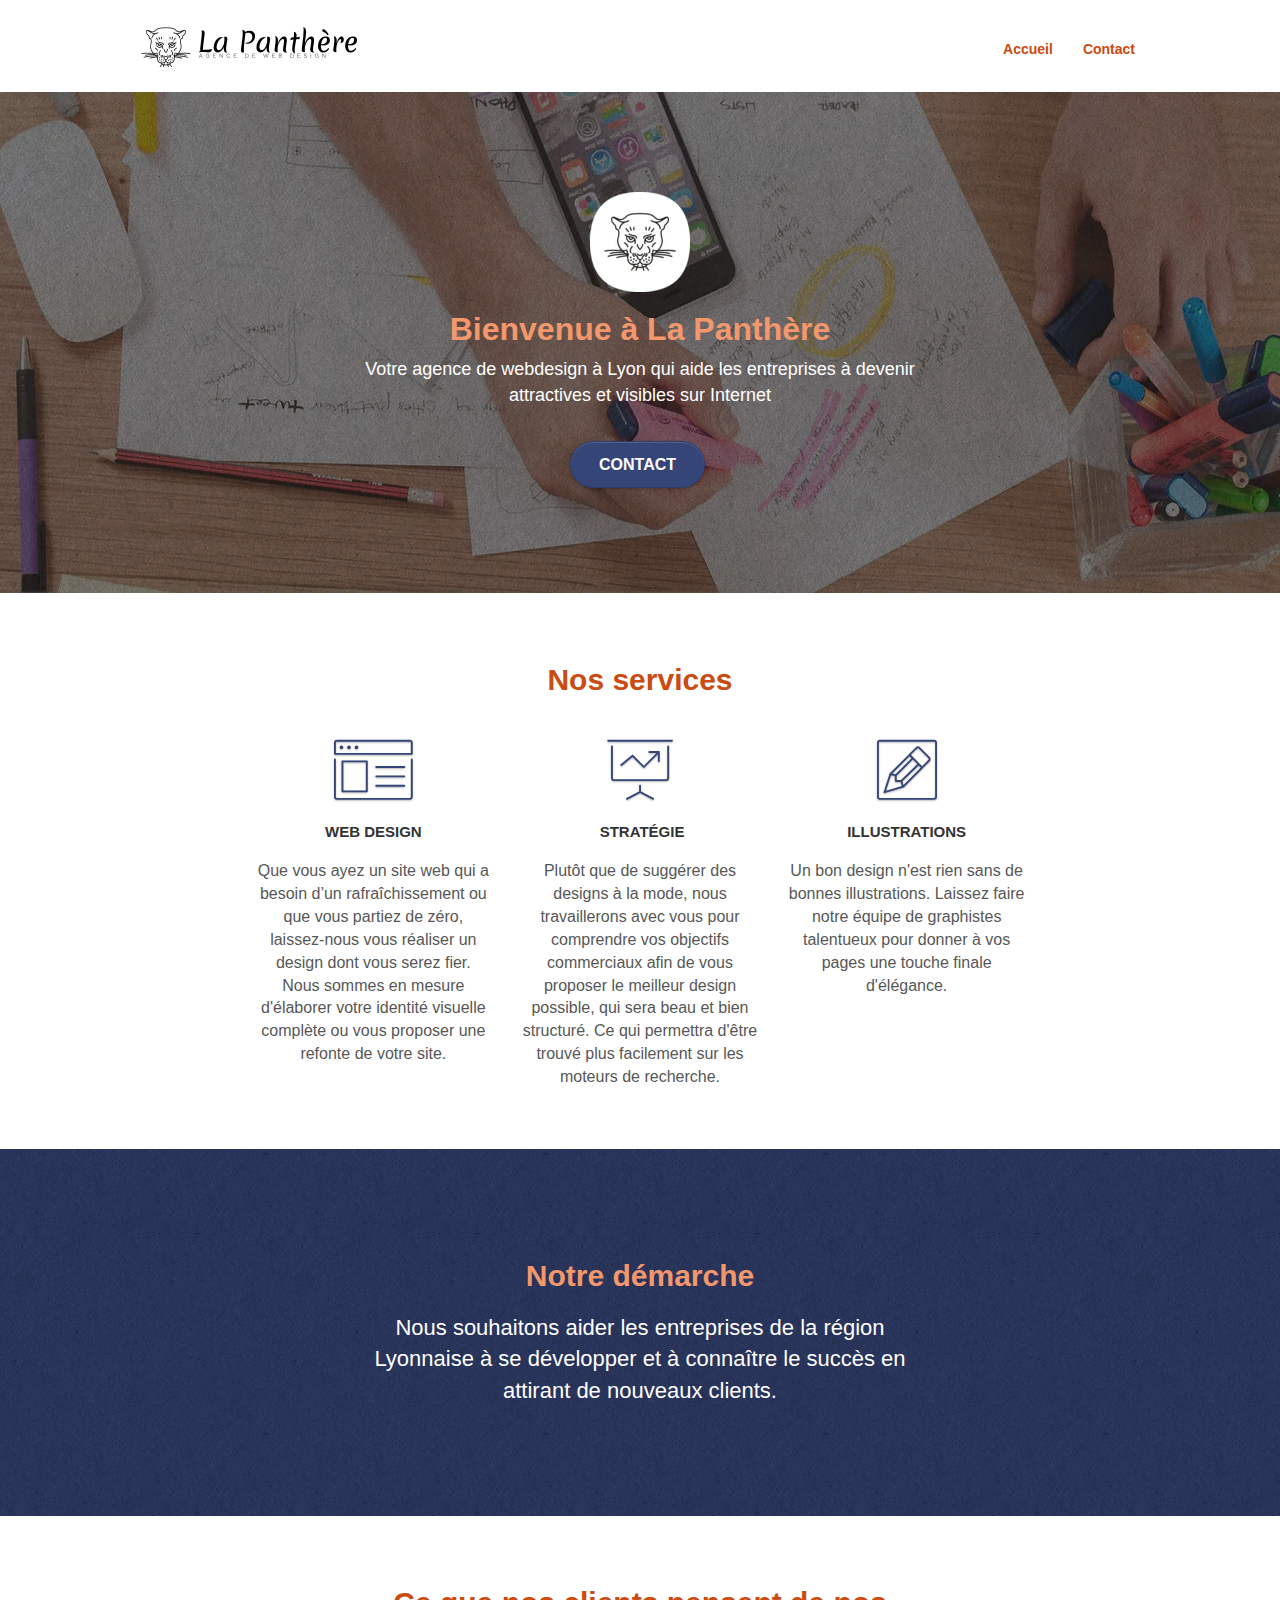
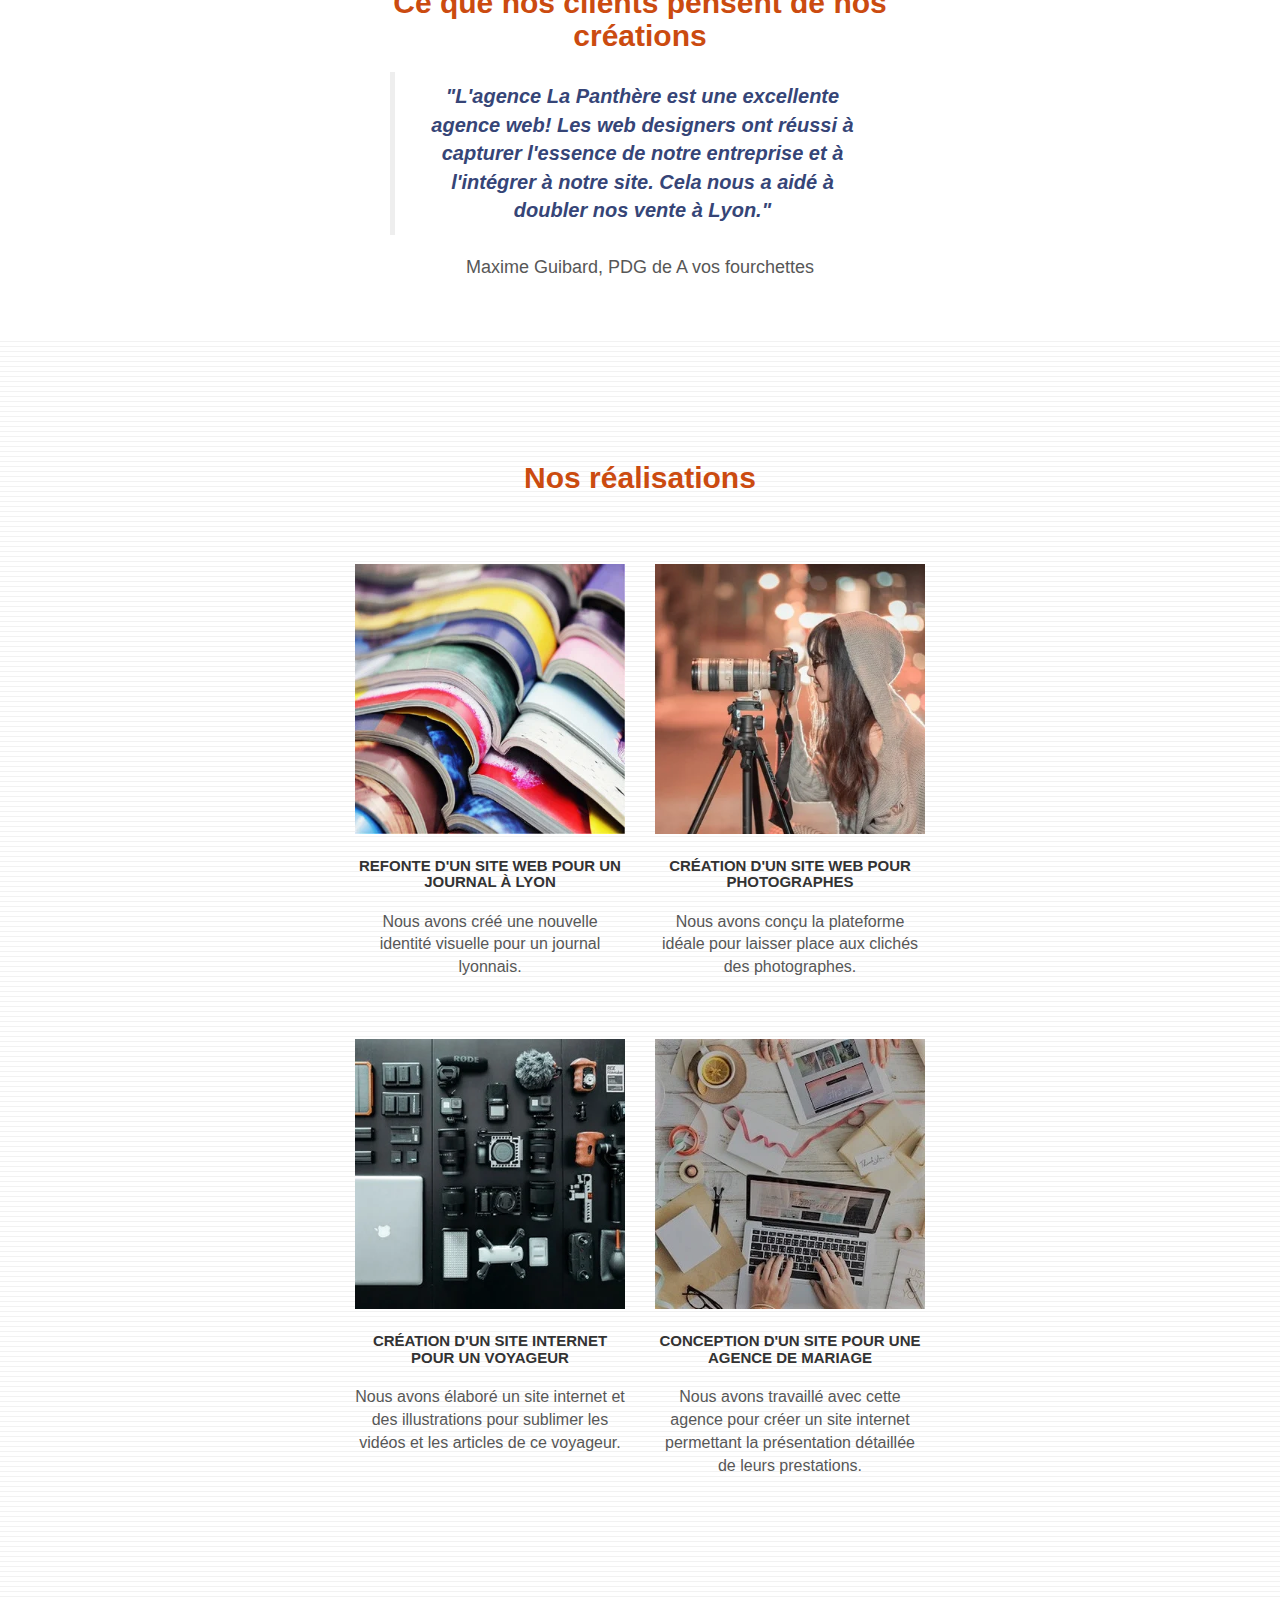
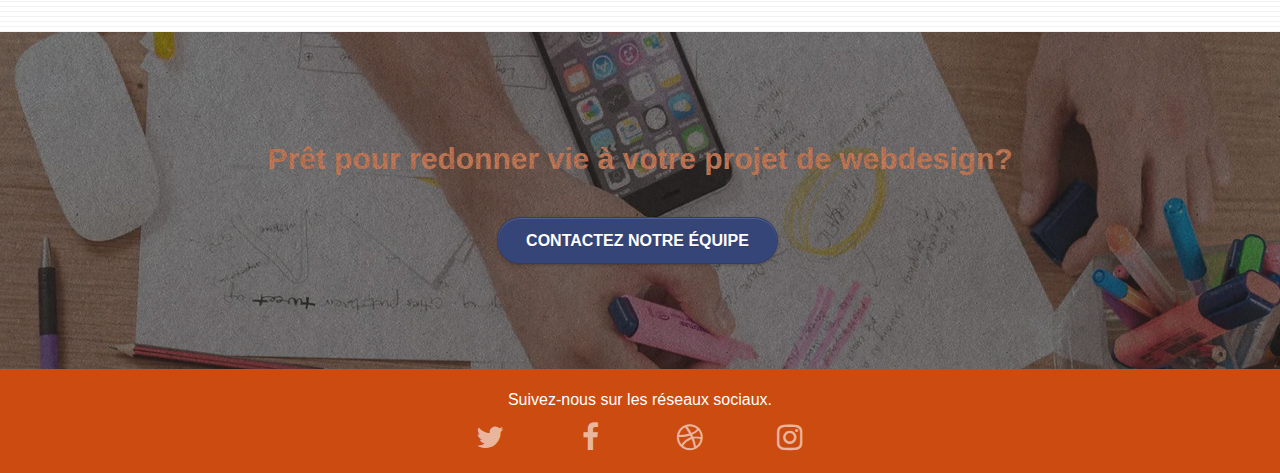
==== commit 9e89a796: "All first SEO and accessibility changes." ====
--- a/index.html
+++ b/index.html
@@ -1,12 +1,10 @@
 <!doctype html>
-<html lang="Default">
+<html lang="fr">
 <head>
     <meta charset="utf-8">
-    <meta name="keywords" content="seo, google, site web, site internet, agence design paris, agence design, agence design,agence design,agence design,agence design,agence design,agence design,agence design,agence design">
-    <meta name="description" content="">
+    <meta name="description" content="A l'agence la panthère, votre entreprise de webdesign à Lyon, nous vous accompagons dans la création du site web qui vous conviendra le mieux.">
     <meta name="viewport" content="width=device-width, initial-scale=1.0, viewport-fit=cover">
     <link rel="shortcut icon" type="image/png" href="favicon.jpg">
-    
 	<link rel="stylesheet" type="text/css" href="./css/bootstrap.css">
 	<link rel="stylesheet" type="text/css" href="style.css">
 	<link rel="stylesheet" type="text/css" href="./css/font-awesome.css">
@@ -19,70 +17,75 @@
 	<script src="./js/jquery.touchSwipe.js" defer></script>
 	<script src="./js/gmaps.js"></script>
 
-    <title>.</title>
+    <title>La Panthère, votre entreprise de webdesign à Lyon</title>
 	<!-- Analytics -->
  
 	<!-- Analytics END --> 
 </head>
 
 <body>
+	<ul class="a11y-nav" title="Menu de navigation alternatif" tabindex="0">
+		<li><a href="#menu de navigation" tabindex="0">Allez à la navigation</a></li>
+		<li><a href="#bloc-2-services" tabindex="0">Découvrez nos services</a></li>
+		<li><a href="bloc-3-what-i-do" tabindex="0">Découvrez notre démarche</a></li>
+		<li><a href="temoignage" tabindex="0">Nos clients partagent leurs avis</a></li>
+		<li><a href="bloc-4-portfolio" tabindex="0">Regardez nos réalisations</a></li>
+		<li><a href="bloc-8" tabindex="0">Envie de nous suivre sur les réseaux sociaux?</a></li>
+	</ul>
 	<!-- Principal conteneur -->
 	<div class="page-container">
 		
 	<!-- bloc-0 -->
-	<div class="bloc bgc-white l-bloc " id="bloc-0">
+	<header class="bloc bgc-white l-bloc " id="bloc-0">
 		<div class="container bloc-sm">
 
 			<nav class="navbar row">
 				<div class="navbar-header">
-					<div class="keywords" style="color:#cccccc;font-size:1px;">Agence web à paris, stratégie web, web design, illustrations, design de site web, site web, web, internet, site internet, site</div>
-					<a class="navbar-brand" href="index.html"><img src="img/agence-la-panthere-monochrome.svg" alt="paris web design logo agence web meilleure agence" height="40" /></a>
-					<div class="keywords" style="color:#cccccc;font-size:1px;">Agence web à paris, stratégie web, web design, illustrations, design de site web, site web, web, internet, site internet, site</div>
+					<a class="navbar-brand" href="index.html" tabindex="0"><img src="img/agence-la-panthere-monochrome.webp" alt="Cliquez sur ce logo pour revenir à la page d'accueil" height="40" /></a>
 					<button id="nav-toggle" type="button" class="ui-navbar-toggle navbar-toggle" data-toggle="collapse" data-target=".navbar-1">
 						<span class="sr-only">Toggle navigation</span><span class="icon-bar"></span><span class="icon-bar"></span><span class="icon-bar"></span>
 					</button>
 				</div>
-				<div class="collapse navbar-collapse navbar-1 special-dropdown-nav">
-					<ul class="site-navigation nav navbar-nav">
+				<div class="collapse navbar-collapse navbar-1 special-dropdown-nav" aria-label="Menu de navigation" id="menu de navigation">
+					<ul class="site-navigation nav navbar-nav" title="menu de navigation">
 						<li>
-							<a href="index.html">Accueil</a>
+							<a href="index.html" tabindex="0">Accueil</a>
 						</li>
 						<li>
-						</li>
-						<li>
-							<a href="page2.html">page2 &gt;</a>
+							<a href="Contact.html" tabindex="0">Contact</a>
 						</li>
 					</ul>
 				</div>
 			</nav>
 		</div>
-	</div>
+	</header>
 	<!-- bloc-0 END -->
 
 	<!-- bloc-1-presentation -->
-	<div class="bloc bgc-dark-slate-blue bg-banniere d-bloc bg-t-edge bloc-bg-texture texture-paper b-parallax" id="bloc-1-hero">
+	<section class="bloc bgc-dark-slate-blue bg-banniere d-bloc bg-t-edge bloc-bg-texture texture-paper b-parallax" id="bloc-1-hero">
 		<div class="container bloc-lg">
 			<div class="row tight-width-whitespace">
 				<div class="col-sm-12">
-					<img src="img/logo.png" class="center-block image-resize-mode" width="100" alt="Agence La Panthère, agence web paris, création logo paris" />
-					<h1 class="text-center hero-bloc-text tc-white ">
-						Agence La Panthère
+					<img src="img/logo.webp" class="center-block image-resize-mode" width="100" aria-hidden="true" alt=""/>
+					<h1 class="text-center hero-bloc-text tc-white " tabindex="0">
+						Bienvenue à La Panthère
 					</h1>
-					<div class="text-center">
-						<a href="page2.html" class="btn btn-lg btn-clean btn-rd cta-hero btn-atomic-tangerine" id="cta-hero">Contact</a>
-					</div>
-				</div>
-			</div>
-		</div>
-	</div>
+					<p class="presentation__welcome-message" tabindex="0">Votre agence de webdesign à Lyon qui aide les entreprises à devenir attractives et visibles sur Internet</p>
+					<div class="text-center">
+						<a href="Contact.html" class="btn btn-lg btn-clean btn-rd cta-hero btn-atomic-tangerine" id="cta-hero" title="Cliquez dessus pour remplir le formulaire de contact" >Contact</a>
+					</div>
+				</div>
+			</div>
+		</div>
+	</section>
 	<!-- bloc-1-presentation END -->
 
 	<!-- bloc-2-services -->
-	<div class="bloc bgc-white l-bloc" id="bloc-2-services">
+	<section class="bloc bgc-white l-bloc" id="bloc-2-services">
 		<div class="container bloc-md">
 			<div class="row">
 				<div class="col-sm-12 text-center">
-					<img alt="agence web, agence web paris, web design paris, stratégie web" src="img/title.png" />
+					<h2 tabindex="0">Nos services</h2>
 				</div>
 			</div>
 			<div class="row voffset-lg med-width-whitespace">
@@ -90,204 +93,168 @@
 					<div class="text-center">
 						<span class="et-icon-browser sm-shadow icon-dark-slate-blue icons icon-lg"></span>
 					</div>
-					<h3 class="mg-md text-center">
+					<h3 class="mg-md text-center" tabindex="0">
 						Web design
 					</h3>
-					<p class="text-center ">
-						Que vous ayez un site web qui a besoin d&rsquo;un rafraîchissement ou que vous partiez de zéro, laissez-nous vous réaliser un design dont vous serez fier.
+					<p class="text-center " tabindex="0">
+						Que vous ayez un site web qui a besoin d&rsquo;un rafraîchissement ou que vous partiez de zéro, laissez-nous vous réaliser un design dont vous serez fier.<br/>
+						Nous sommes en mesure d'élaborer votre identité visuelle complète ou vous proposer une refonte de votre site.
 					</p>
 				</div>
 				<div class="col-sm-4">
 					<div class="text-center">
 						<span class="et-icon-presentation sm-shadow icon-dark-slate-blue icons icon-lg"></span>
 					</div>
-					<h3 class="mg-md text-center">
+					<h3 class="mg-md text-center" tabindex="0">
 						&nbsp;Stratégie
 					</h3>
-					<p class="text-center ">
-						Plutôt que de suggérer des designs à la mode, nous travaillerons avec vous pour comprendre vos objectifs commerciaux afin de vous proposer le meilleur design possible.<br>
+					<p class="text-center " tabindex="0">
+						Plutôt que de suggérer des designs à la mode, nous travaillerons avec vous pour comprendre vos objectifs commerciaux afin de vous proposer le meilleur design possible, qui sera beau et bien structuré. Ce qui permettra d'être trouvé plus facilement sur les moteurs de recherche. <br>
 					</p>
 				</div>
 				<div class="col-sm-4">
 					<div class="text-center">
 						<span class="et-icon-edit sm-shadow icon-dark-slate-blue icons icon-lg"></span>
 					</div>
-					<h3 class="mg-md text-center">
+					<h3 class="mg-md text-center" tabindex="0">
 						Illustrations
 					</h3>
-					<p class="text-center ">
+					<p class="text-center " tabindex="0">
 						Un bon design n'est rien sans de bonnes illustrations. Laissez faire notre équipe de graphistes talentueux pour donner à vos pages une touche finale d'élégance.
 					</p>
 				</div>
 			</div>
-			<div class="row voffset-lg voffset">
-				<div class="col-xs-12 col-md-8 col-md-offset-2 text-center">
-					<img alt="agence web, agence web paris, web design paris, stratégie web" src="img/citation.png" />
-
-				</div>
-			</div>
-		</div>
-	</div>
+		</div>
+	</section>
 	<!-- bloc-2-services END -->
 
 	<!-- bloc-3-what-i-do -->
-	<div class="bloc tc-white bgc-atomic-tangerine bg-presentation d-bloc bloc-bg-texture texture-paper b-parallax" id="bloc-3-what-i-do">
-		<div class="container bloc-lg">
-			<div class="row tight-width-whitespace black-background">
+	<section class="bloc bgc-dark-slate-blue bg-presentation d-bloc bloc-bg-texture texture-paper b-parallax" id="bloc-3-what-i-do">
+		<div class="container bloc-lg">
+			<div class="row tight-width-whitespace">
 				<div class="col-sm-12">
-					<h2 class="mg-md text-center tc-white">
-						Nous souhaitons aider les entreprises de la région Lyonnaise à se développer et à connaître le succès. Nous travaillons pour aider les entreprises locales à attirer de nouveaux clients .<br>
+					<h2 class="mg-md text-center tc-white" tabindex="0">
+						Notre démarche
 					</h2>
-					<p class="text-center white">
-						Nous aimons collaborer avec des entrepreneurs créatifs et des entreprises locale, qu’elles aient besoin de créer un site de A à Z ou de donner un coup de jeune à leur site. Que vous ayez besoin d’une identité visuelle complète ou d’une refonte de votre site, n’hésitez pas à nous contacter. Nous travaillerons ensemble pour créer des sites beau et bien structurés, qui seront facilement trouvable sur les moteurs de recherche. <br><br><a class="ltc-white bold-link" href="page2.html">Contactez notre équipe</a><br>
-					</p>
-				</div>
-			</div>
-		</div>
-	</div>
+					<p class="text-center white" tabindex="0">
+						Nous souhaitons aider les entreprises de la région Lyonnaise à se développer et à connaître le succès en attirant de nouveaux clients. 
+					</p>
+				</div>
+			</div>
+		</div>
+	</section>
 	<!-- bloc-3-what-i-do END -->
 
+	<section class="bloc-2-1-temoignage" id="temoignage">
+		<div class="container bloc-md">
+			<h2 tabindex="0">Ce que nos clients pensent de nos créations</h2>
+			<blockquote class="bloc-2-1-temoignage_quote" tabindex="0">"L'agence La Panthère est une excellente agence web! Les web designers ont réussi à capturer l'essence de notre entreprise et à l'intégrer à notre site. Cela nous a aidé à doubler nos vente à Lyon."</blockquote>
+			<p class="bloc-2-1-temoignage_auteur" tabindex="0">Maxime Guibard, PDG de A vos fourchettes</p>
+		</div>
+
+	</section>
+
 	<!-- bloc-4-portfolio -->
-	<div class="bloc bgc-white bg-lines-h2-bg bg-repeat l-bloc" id="bloc-4-portfolio">
+	<section class="bloc bgc-white bg-lines-h2-bg bg-repeat l-bloc" id="bloc-4-portfolio">
 		<div class="container bloc-lg">
 			<div class="row">
 				<div class="col-sm-12 text-center">
-					<img alt="agence web, agence web paris, web design paris, stratégie web" src="img/title2.png" />
+					<h2 tabindex="0">Nos réalisations</h2>
 				</div>
 			</div>
 			<div class="row tight-width-whitespace portfolio-row">
 				<div class="col-sm-6">
-					<a href="#" data-lightbox="img/1.jpg" data-gallery-id="gallery-1" data-caption="Refonte d'un site web pour un journal local" data-frame="snapshot-lb"><img src="img/1.jpg" alt="paris web design logo agence web meilleure agence et refonte site web journal" class="img-responsive portfolio-thumb" /></a>
-					<h3 class="mg-md text-center">
-						Refonte d'un site web pour un journal local
-					</h3>
-					<p class="text-center">
+					<a href="#" data-lightbox="img/1.jpg" data-gallery-id="gallery-1" data-caption="Refonte d'un site web pour un journal local" data-frame="snapshot-lb"><img src="img/1_360x360.webp" alt="Capture d'écran de la refonte du site d'un journal à Lyon " class="img-responsive portfolio-thumb" /></a>
+					<h3 class="mg-md text-center">
+						Refonte d'un site web pour un journal à Lyon
+					</h3>
+					<p class="text-center" tabindex="0">
 						Nous avons créé une nouvelle identité visuelle pour un journal lyonnais.
 					</p>
 				</div>
 				<div class="col-sm-6">
-					<a href="#" data-lightbox="img/2.jpg" data-gallery-id="gallery-1" data-caption="Création d'un site web pour photographes" data-frame="snapshot-lb"><img src="img/2.jpg" class="img-responsive portfolio-thumb" alt="paris web design logo agence web meilleure agence, Création d'un site web pour photographes" /></a>
+					<a href="#" data-lightbox="img/2.jpg" data-gallery-id="gallery-1" data-caption="Création d'un site web pour photographes" data-frame="snapshot-lb"><img src="img/2_360x360.webp" class="img-responsive portfolio-thumb" alt="Capture d'écran du site web créé de A à Z pour un photographe à Lyon" /></a>
 					<h3 class="mg-md text-center">
 						Création d'un site web pour photographes
 					</h3>
-					<p class="text-center">
+					<p class="text-center" tabindex="0">
 						Nous avons conçu la plateforme idéale pour laisser place aux clichés des photographes.
 					</p>
 				</div>
 			</div>
 			<div class="row tight-width-whitespace portfolio-row">
 				<div class="col-sm-6">
-					<a href="#" data-lightbox="img/3.bmp" data-gallery-id="gallery-1" data-caption="Création d'un site internet pour un voyageur" data-frame="snapshot-lb"><img src="img/3.bmp" class="img-responsive portfolio-thumb" alt="paris web design logo agence web meilleure agence, Création d'un site web pour voyageur"/></a>
+					<a href="#" data-lightbox="img/3.bmp" data-gallery-id="gallery-1" data-caption="Création d'un site internet pour un voyageur" data-frame="snapshot-lb"><img src="img/3_360x360.webp" class="img-responsive portfolio-thumb" alt="Capture d'écran du site web d'un voyageur dont nous avons fait le web design"/></a>
 					<h3 class="mg-md text-center">
 						Création d'un site internet pour un voyageur
 					</h3>
-					<p class="text-center">
+					<p class="text-center" tabindex="0">
 						Nous avons élaboré un site internet et des illustrations pour sublimer les vidéos et les articles de ce voyageur.
 					</p>
 				</div>
 				<div class="col-sm-6">
-					<a href="#" data-lightbox="img/4.bmp" data-gallery-id="gallery-1" data-caption="Conception d'un site pour une agence de mariage" data-frame="snapshot-lb"><img src="img/4.bmp" class="img-responsive portfolio-thumb" alt="paris web design logo agence web meilleure agence, Création d'un site web pour agence de mariage" /></a>
+					<a href="#" data-lightbox="img/4.bmp" data-gallery-id="gallery-1" data-caption="Conception d'un site pour une agence de mariage" data-frame="snapshot-lb"><img src="img/4_360x360.webp" class="img-responsive portfolio-thumb" alt="Capture d'écran du site d'une agence de mariage à Lyon pour laquelle nous avons créé le web design" /></a>
 					<h3 class="mg-md text-center">
 						Conception d'un site pour une agence de mariage
 					</h3>
-					<p class="text-center">
+					<p class="text-center" tabindex="0">
 						Nous avons travaillé avec cette agence pour créer un site internet permettant la présentation détaillée de leurs prestations.
 					</p>
 				</div>
 			</div>
 		</div>
-	</div>
+	</section>
 	<!-- bloc-4-portfolio END -->
 
 	<!-- bloc-5-cta -->
-	<div class="bloc bgc-dark-slate-blue bg-banniere d-bloc bloc-bg-texture texture-paper" id="bloc-5-cta">
-		<div class="container bloc-lg">
-			<div class="row">
-				<h2 class="mg-md text-center tc-white">
-					Prêt pour redonner vie à votre projet ?<br>Contactez notre équipe !
+	<section class="bloc bgc-dark-slate-blue bg-banniere d-bloc bloc-bg-texture texture-paper" id="bloc-5-cta">
+		<div class="container bloc-lg">
+			<div class="row">
+				<h2 class="mg-md text-center tc-white" tabindex="0">
+					Prêt pour redonner vie à votre projet de webdesign?
 				</h2>
 				<div class="col-sm-12 text-center">
-					<a href="page2.html" class="btn btn-atomic-tangerine btn-clean btn-rd btn-lg cta-hero">Contact</a>
-				</div>
-			</div>
-		</div>
-	</div>
+					<a href="Contact.html" class="btn btn-atomic-tangerine btn-clean btn-rd btn-lg cta-hero">Contactez notre équipe</a>
+				</div>
+			</div>
+		</div>
+	</section>
 	<!-- bloc-5-cta END -->
 
 	<!-- Footer - bloc-8 -->
-	<div class="bloc bgc-atomic-tangerine d-bloc" id="bloc-8">
+	<footer class="bloc bgc-atomic-tangerine d-bloc" id="bloc-8">
 		<div class="container bloc-sm">
 			<div class="row">
 				<div class="col-sm-12">
-					<p class="text-center white">
-						Agence La Panthère - Agence web basée à Lyon.<br>
+					<p class="text-center white" tabindex="0">
+						Suivez-nous sur les réseaux sociaux.
 					</p>
 					<div class="row row-no-gutters social">
 						<div class="col-sm-3">
 							<div class="text-center">
-								<a class="social" href="index.html"><span class="fa fa-twitter icon-md"></span></a>
-							</div>
-						</div>
-						<div class="col-sm-3">
-							<div class="text-center">
-								<a class="social" href="index.html"><span class="fa fa-facebook icon-md"></span></a>
-							</div>
-						</div>
-						<div class="col-sm-3">
-							<div class="text-center">
-								<a class="social" href="index.html"><span class="fa fa-dribbble icon-md"></span></a>
-							</div>
-						</div>
-						<div class="col-sm-3">
-							<div class="text-center">
-								<a class="social" href="index.html"><span class="fa fa-instagram icon-md"></span></a>
-							</div>
-						</div>
-						<div class="keywords" style="color:#F3976C;">Agence web à paris, stratégie web, web design, illustrations, design de site web, site web, web, internet, site internet, site</div>
-					</div>
-					<div class="row">
-						<div class="col-sm-4">
-							Partenaires
-								<ul>
-									<li><a href="voiture.com">voiture.com</a></li>
-									<li><a href="pizza.com">pizza.com</a></li>
-									<li><a href="matoiture.com">matoiture.com</a></li>
-									<li><a href="immobilierseo.com">immobilierseo.com</a></li>
-								</ul>		
-						</div>
-						<div class="col-sm-4">
-							Annuaires liste 1
-							<ul>
-								<li><a href="annuaireagence.com">annuaireagence.com</a></li>
-								<li><a href="annuaireseo.com">annuaireseo.com</a></li>
-								<li><a href="annuairemarketing.com">annuairemarketing.com</a></li>
-								<li><a href="123seoture.com">123seo.com</a></li>
-								<li><a href="123site.com">123site.com</a></li>
-								<li><a href="annuairewordpress.com">annuairewordpress.com</a></li>
-								<li><a href="listeagence.com">listeagence.com</a></li>
-								<li><a href="meilleuresagencesparis.com">meilleuresagencesparis.com</a></li>
-								<li><a href="listeseo.com">listeseo.com</a></li>
-							</ul>
-						</div>
-						<div class="col-sm-4">
-							Annuaires liste 2
-							<ul>
-								<li><a href="betterseo.com">betterseo.com</a></li>
-								<li><a href="ameliorerseo.com">ameliorerseo.com</a></li>
-								<li><a href="seojuicelien.com">seojuicelien.com</a></li>
-								<li><a href="meilleursliens.com">meilleursliens.com</a></li>
-								<li><a href="liensagogo.com">liensagogo.com</a></li>
-								<li><a href="backlink.com">backlink.com</a></li>
-								<li><a href="linkjuiceannuaire.com">linkjuiceannuaire.com</a></li>
-								<li><a href="remontersurgoogle.com">remontersurgoogle.com</a></li>
-								<li><a href="vraiseofiable.com">vraiseofiable.com</a></li>
-							</ul>
-						</div>
-					</div>
-				</div>
-			</div>
-		</div>
-	</div>
+								<a class="social" href="#" aria-label="Twitter"><span class="fa fa-twitter icon-md"></span></a>
+							</div>
+						</div>
+						<div class="col-sm-3">
+							<div class="text-center">
+								<a class="social" href="#" aria-label="Facebook"><span class="fa fa-facebook icon-md"></span></a>
+							</div>
+						</div>
+						<div class="col-sm-3">
+							<div class="text-center">
+								<a class="social" href="#" aria-label="Dribbble"><span class="fa fa-dribbble icon-md"></span></a>
+							</div>
+						</div>
+						<div class="col-sm-3">
+							<div class="text-center">
+								<a class="social" href="#" aria-label="Instagram"><span class="fa fa-instagram icon-md"></span></a>
+							</div>
+						</div>
+					</div>
+				</div>
+			</div>
+		</div>
+	</footer>
 	<!-- Footer - bloc-8 END -->
 
 	</div>
--- a/style.css
+++ b/style.css
@@ -1,3 +1,9 @@
+.presentation__welcome-message {
+    font-size: 18px;
+    color: white;
+    text-align: center;
+}
+
 body {
     margin: 0;
     padding: 0;
@@ -119,14 +125,18 @@
     border-color: rgba(255, 255, 255, .2);
 }
 
+.navbar a {
+    color: #CB4B10;
+    font-size: 14px;
+    font-weight: 800;
+}
+
 .d-bloc .a-btn,
-.d-bloc .navbar a,
 .d-bloc .navbar-brand,
 .d-bloc a .icon-sm,
 .d-bloc a .icon-md,
 .d-bloc a .icon-lg,
 .d-bloc a .icon-xl,
-.d-bloc h1 a,
 .d-bloc h2 a,
 .d-bloc h3 a,
 .d-bloc h4 a,
@@ -218,7 +228,6 @@
 
 .d-bloc .panel .a-btn,
 .l-bloc .a-btn,
-.l-bloc .navbar a,
 .l-bloc .navbar-brand,
 .l-bloc a .icon-sm,
 .l-bloc a .icon-md,
@@ -640,7 +649,6 @@
 }
 
 h1,
-h2,
 h3,
 h4,
 h5,
@@ -651,7 +659,7 @@
 a {
     font-family: "helvetica";
     font-weight: 400;
-    color: #575757!important;
+    color: #575757;
 }
 
 .container {
@@ -677,7 +685,7 @@
 }
 
 p {
-    font-size: 11px;
+    font-size: 16px;
 }
 
 .tight-width-whitespace {
@@ -704,16 +712,18 @@
     margin: auto auto auto auto;
 }
 
-h2 {
-    font-size: 22px;
-    line-height: 1.4em;
+h2{
+    color: #CB4B10;
+    font-size: 30px;
+    font-weight: 800;
+    margin-bottom: 20px;
 }
 
 h3 {
     font-size: 15px;
     text-transform: uppercase;
     font-weight: 700;
-    color: #333333!important;
+    color: #333333;
 }
 
 .med-width-whitespace {
@@ -723,11 +733,12 @@
 }
 
 h1 {
-    color: #333333!important;
+    color: white;
+    font-weight: 800;
 }
 
 h4 {
-    color: #333333!important;
+    color: #333333;
 }
 
 .icons {
@@ -736,7 +747,7 @@
 }
 
 .white {
-    color: #FFFFFF!important;
+    color: #FFFFFF;
 }
 
 .portfolio-thumb {
@@ -752,10 +763,7 @@
     box-shadow: 0px 4px 9px rgba(0, 0, 0, 0.3);
 }
 
-.black-background {
-    background-color: rgba(165, 147, 99, 0.7);
-    padding: 40px 40px 40px 40px;
-}
+
 
 .bold-link {
     font-weight: 900;
@@ -771,20 +779,20 @@
 }
 
 .bgc-atomic-tangerine {
-    background-color: #F3976C;
+    background-color: #CB4B10;
 }
 
 .tc-white {
-    color: #F3976C!important;
+    color: #f3976c!important;
 }
 
 .btn-atomic-tangerine {
-    background: #F3976C;
+    background: #364577;
     color: #FFFFFF!important;
 }
 
 .btn-atomic-tangerine:hover {
-    background: #c27956!important;
+    background: #CB4B10!important;
     color: #FFFFFF!important;
 }
 
@@ -797,11 +805,11 @@
 }
 
 .ltc-atomic-tangerine {
-    color: #F3976C!important;
+    color: #CB4B10!important;
 }
 
 .ltc-atomic-tangerine:hover {
-    color: #c27956!important;
+    color: #CB4B10!important;
 }
 
 .icon-dark-slate-blue {
@@ -818,11 +826,12 @@
 }
 
 .bg-banniere {
-    background-image: url("img/agence-la-panthere.jpg");
+    background-image: url("img/agence-la-panthere.webp");
 }
 
 .bg-presentation {
-    background-image: url("img/image-de-presentation.bmp");
+    background-image: url("img/image-de-presentation.webp");
+    
 }
 
 @media (max-width: 1024px) {
@@ -1039,4 +1048,65 @@
     .bloc-mob-center-text {
         text-align: center;
     }
+}
+
+.bloc-2-1-temoignage{
+    display: flex;
+    justify-content: center;
+    margin: auto;
+    text-align: center;
+    max-width: 600px;
+}
+
+.bloc-2-1-temoignage_quote{
+    quotes: "&ldquo\00A0" "\00A0&rdquo";
+    font-weight: 600;
+    font-style: italic;
+    font-size: 20px;
+    color: #364577!important;
+}
+
+.bloc-2-1-temoignage_auteur{
+    Font-size: 18px;
+}
+
+#bloc-3-what-i-do p{
+    font-size: 22px;
+}
+
+.a11y-nav{
+    position: absolute;
+    top: -10em;
+    z-index: 100;
+    width: 100%;
+}
+
+.a11y-nav a{
+    background-color: white;
+    font-weight: 700;
+    position: absolute;
+    left: 0;
+    right: 0;
+    text-align: center;
+    padding: 0.5rem 0;
+}
+
+.a11y-nav a:focus, .a11y-nav a:hover{
+    top: 10em;
+    text-decoration: none;
+    margin-bottom: 10px;
+}
+
+*:focus{
+    border-width: 1px;
+    border-style: dashed;
+    border-color: #364577;
+}
+
+#bloc-6 p{
+    color: white;
+}
+
+#bloc-7 h2{
+    color: #364577;
 }--- a/css/et-line.css
+++ b/css/et-line.css
@@ -4,6 +4,7 @@
     src: url(../fonts/et-line.eot?#iefix) format('embedded-opentype'), url(../fonts/et-line.woff) format('woff'), url(../fonts/et-line.ttf) format('truetype'), url(../fonts/et-line.svg#et-line) format('svg');
     font-weight: 400;
     font-style: normal
+    font-display: swap;
 }
 
 .et-icon-adjustments,
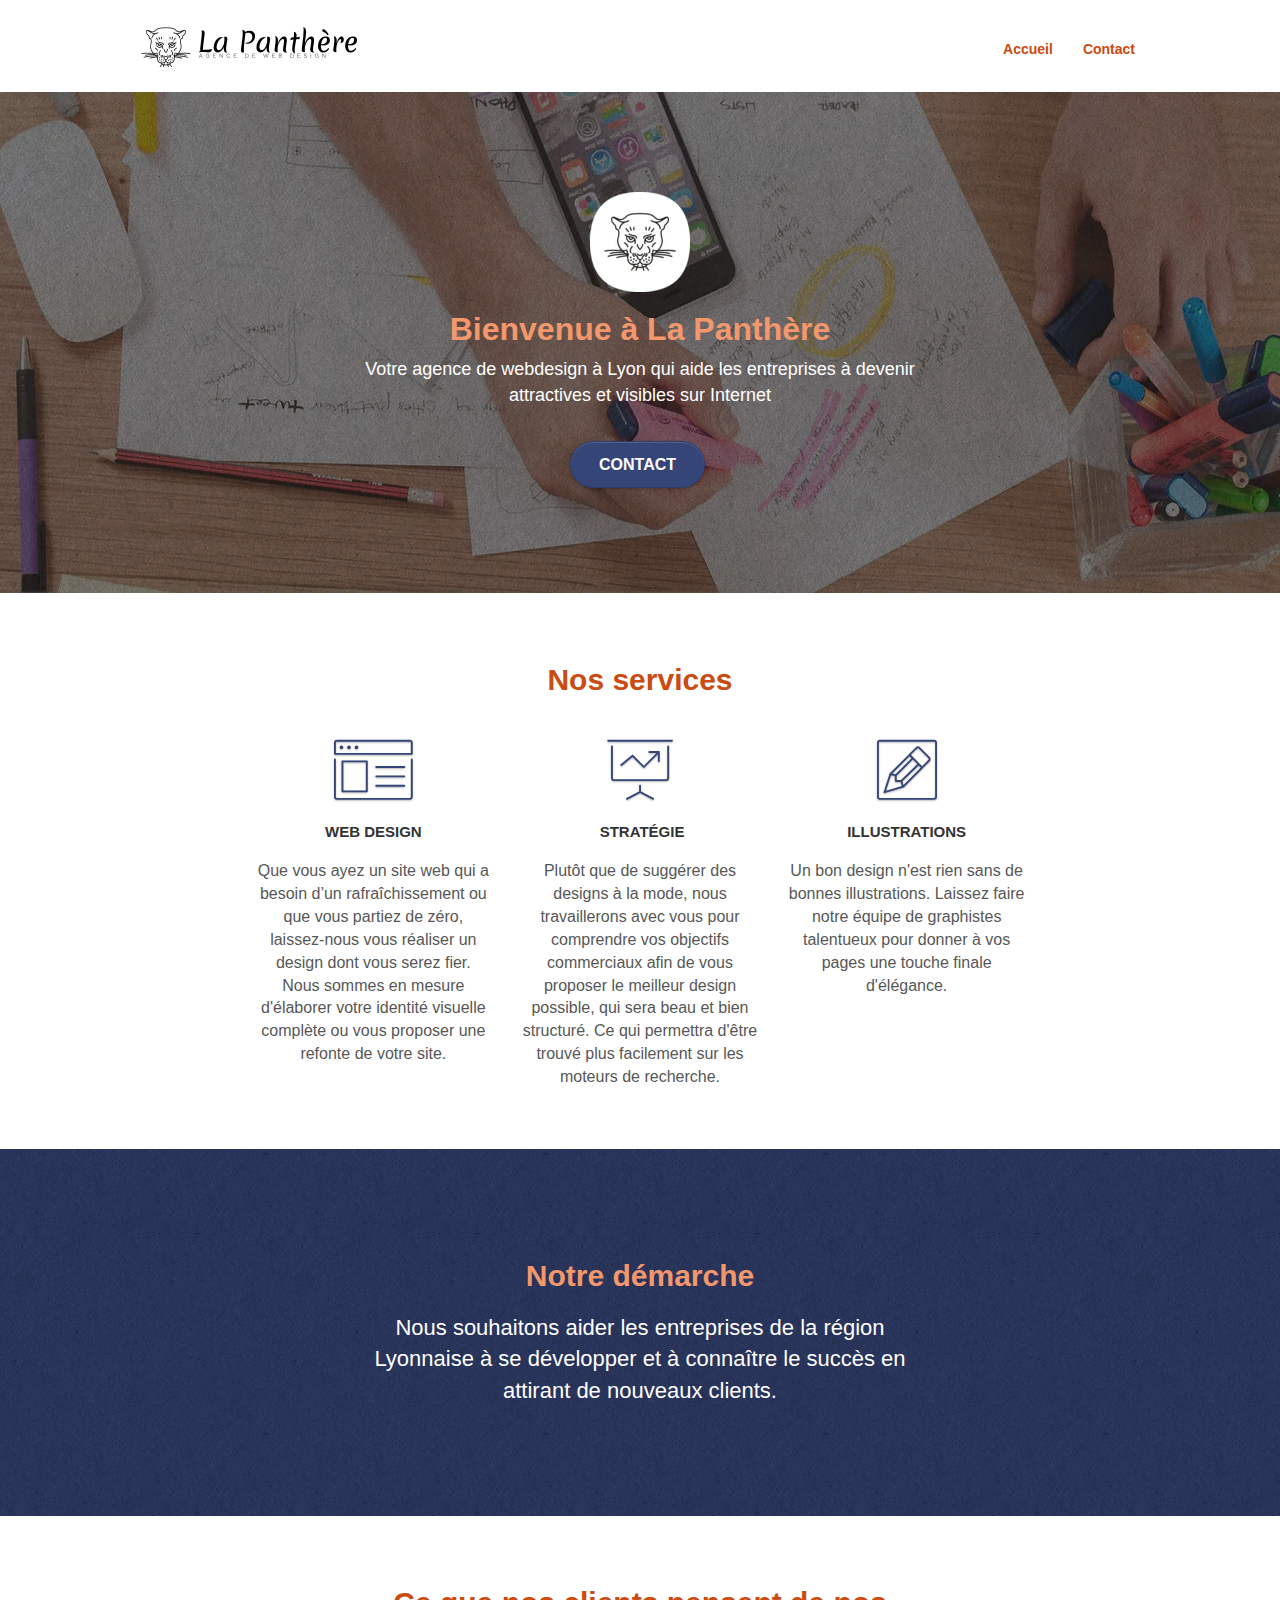
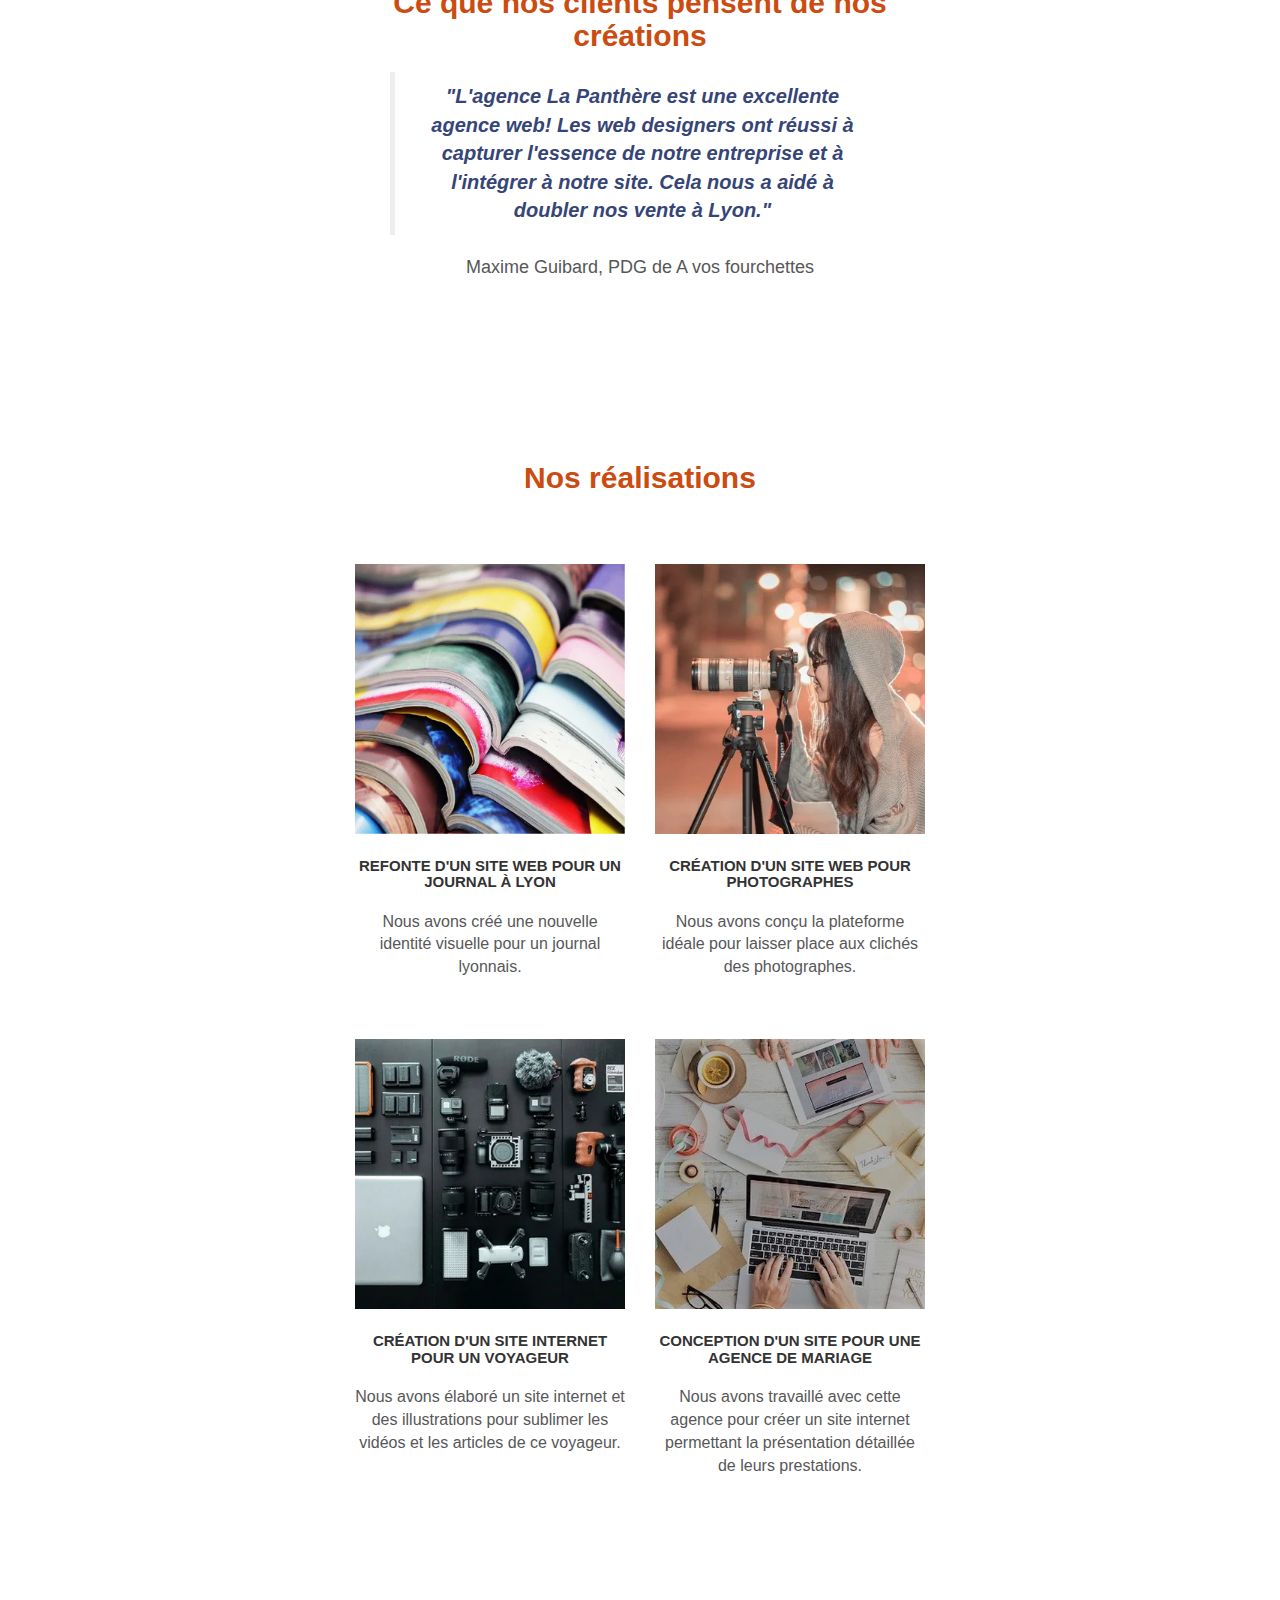
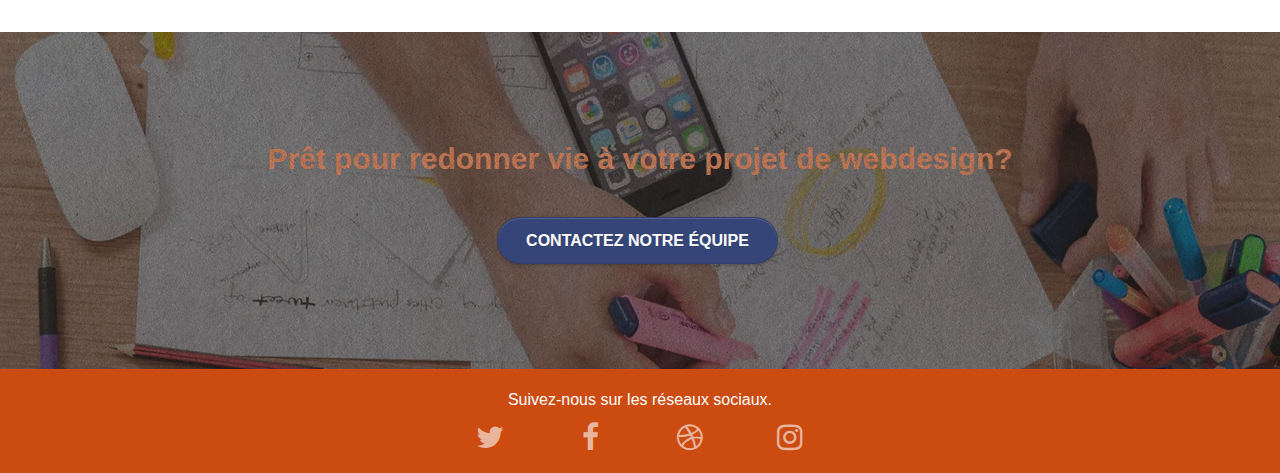
==== commit 828a7bfe: "Indentation menu de navigation" ====
--- a/index.html
+++ b/index.html
@@ -25,12 +25,24 @@
 
 <body>
 	<ul class="a11y-nav" title="Menu de navigation alternatif" tabindex="0">
-		<li><a href="#menu de navigation" tabindex="0">Allez à la navigation</a></li>
-		<li><a href="#bloc-2-services" tabindex="0">Découvrez nos services</a></li>
-		<li><a href="bloc-3-what-i-do" tabindex="0">Découvrez notre démarche</a></li>
-		<li><a href="temoignage" tabindex="0">Nos clients partagent leurs avis</a></li>
-		<li><a href="bloc-4-portfolio" tabindex="0">Regardez nos réalisations</a></li>
-		<li><a href="bloc-8" tabindex="0">Envie de nous suivre sur les réseaux sociaux?</a></li>
+		<li>
+			<a href="#menu-de-navigation" tabindex="0">Allez à la navigation</a>
+		</li>
+		<li>
+			<a href="#bloc-2-services" tabindex="0">Découvrez nos services</a>
+		</li>
+		<li>
+			<a href="bloc-3-what-i-do" tabindex="0">Découvrez notre démarche</a>
+		</li>
+		<li>
+			<a href="temoignage" tabindex="0">Nos clients partagent leurs avis</a>
+		</li>
+		<li>
+			<a href="bloc-4-portfolio" tabindex="0">Regardez nos réalisations</a>
+		</li>
+		<li>
+			<a href="bloc-8" tabindex="0">Envie de nous suivre sur les réseaux sociaux?</a>
+		</li>
 	</ul>
 	<!-- Principal conteneur -->
 	<div class="page-container">
@@ -46,7 +58,7 @@
 						<span class="sr-only">Toggle navigation</span><span class="icon-bar"></span><span class="icon-bar"></span><span class="icon-bar"></span>
 					</button>
 				</div>
-				<div class="collapse navbar-collapse navbar-1 special-dropdown-nav" aria-label="Menu de navigation" id="menu de navigation">
+				<div class="collapse navbar-collapse navbar-1 special-dropdown-nav"  id="menu-de-navigation">
 					<ul class="site-navigation nav navbar-nav" title="menu de navigation">
 						<li>
 							<a href="index.html" tabindex="0">Accueil</a>
--- a/style.css
+++ b/style.css
@@ -412,6 +412,7 @@
     }
 }
 
+
 .nav > li > .dropdown a {
     background: none!important;
     display: block;
@@ -857,13 +858,13 @@
     }
 }
 
-@media only screen and (min-device-width: 768px) and (max-device-width: 1024px) and (orientation: landscape) {
+@media only screen and (min-width: 768px) and (max-width: 1024px) and (orientation: landscape) {
     .b-parallax {
         background-attachment: scroll;
     }
 }
 
-@media only screen and (min-device-width: 1024px) and (max-device-width: 1366px) and (-webkit-min-device-pixel-ratio: 1.5) {
+@media only screen and (min-width: 1024px) and (max-width: 1366px) and (-webkit-min-device-pixel-ratio: 1.5) {
     .b-parallax {
         background-attachment: scroll;
     }
@@ -902,6 +903,13 @@
     .page-container {
         overflow-x: hidden;
         position: relative;
+    }
+    h1{
+        font-size: 32px!important;
+    }
+
+    h2{
+        font-size: 25px!important;
     }
     h1,
     h2,
